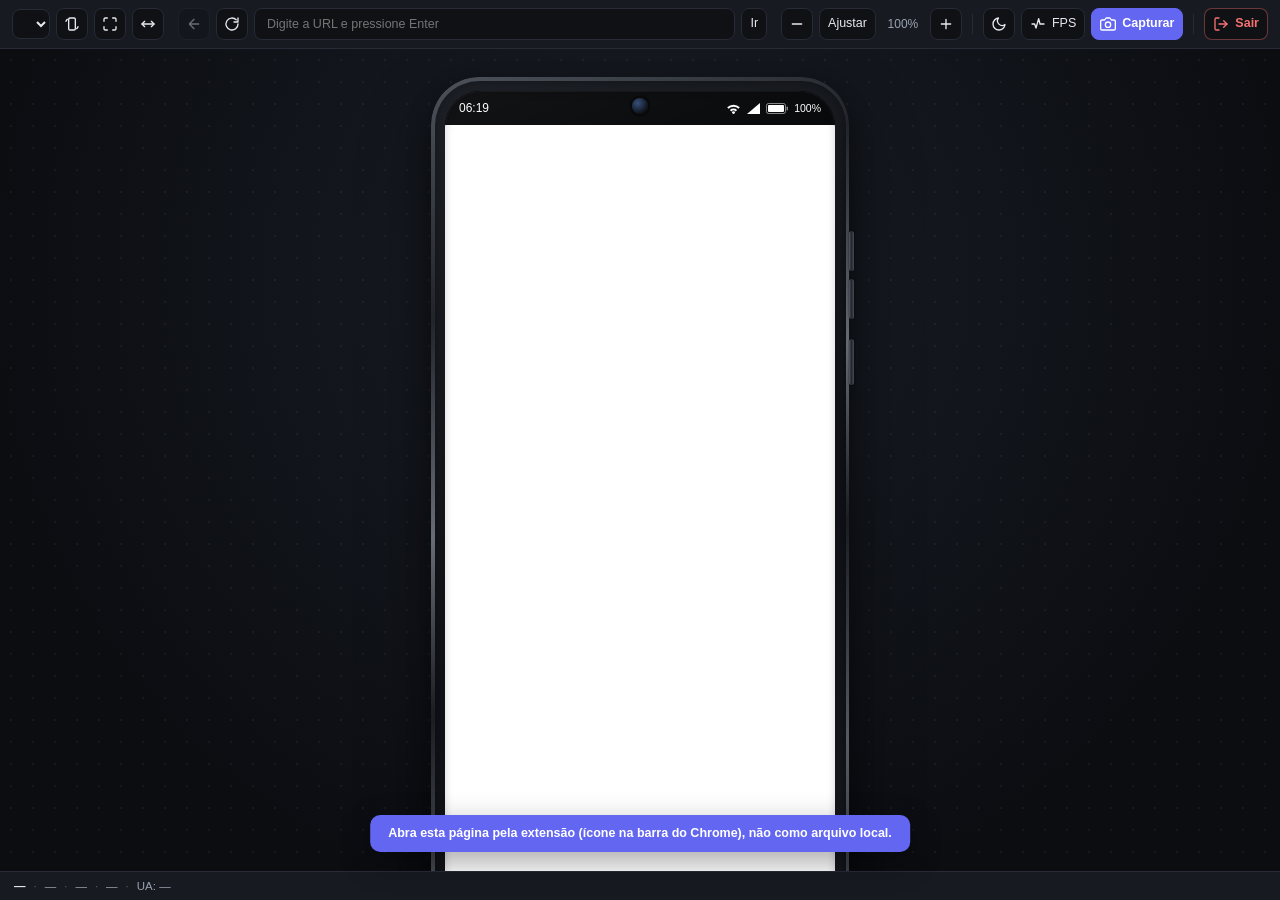
==== preview/preview.html @ 4f4eddae "refactor: melhorias de qualidade no medidor de FPS e utilitários - sonda de FPS reescrita como funçã" ====
<!DOCTYPE html>
<html lang="pt-BR">
<head>
  <meta charset="UTF-8">
  <title>Device Preview</title>
  <link rel="stylesheet" href="preview.css">
</head>
<body data-theme="dark">

  <header id="toolbar">
    <div class="tb-group">
      <select id="deviceSelect" aria-label="Trocar dispositivo" title="Trocar dispositivo"></select>
      <button id="rotateBtn" class="icon-btn" title="Girar (retrato/paisagem)">
        <svg viewBox="0 0 24 24" fill="none" stroke="currentColor" stroke-width="2" stroke-linecap="round" stroke-linejoin="round">
          <rect x="7" y="3" width="10" height="18" rx="2"/>
          <path d="M3 8a9 9 0 0 1 2-3M21 16a9 9 0 0 1-2 3"/>
        </svg>
      </button>
      <button id="framelessBtn" class="icon-btn" aria-pressed="false"
              title="Tela cheia: oculta a moldura e exibe só a tela, na resolução do dispositivo (mantém a proporção)">
        <svg viewBox="0 0 24 24" fill="none" stroke="currentColor" stroke-width="2" stroke-linecap="round" stroke-linejoin="round">
          <path d="M8 3H5a2 2 0 0 0-2 2v3M16 3h3a2 2 0 0 1 2 2v3M8 21H5a2 2 0 0 1-2-2v-3M16 21h3a2 2 0 0 0 2-2v-3"/>
        </svg>
      </button>
      <button id="stretchBtn" class="icon-btn" aria-pressed="false"
              title="Esticar: preenche toda a janela distorcendo a proporção (ativa a tela cheia)">
        <svg viewBox="0 0 24 24" fill="none" stroke="currentColor" stroke-width="2" stroke-linecap="round" stroke-linejoin="round">
          <path d="M3 12h18"/>
          <path d="M7 8l-4 4 4 4"/>
          <path d="M17 8l4 4-4 4"/>
        </svg>
      </button>
    </div>

    <div class="tb-group grow">
      <button id="backBtn" class="icon-btn" title="Voltar" disabled>
        <svg viewBox="0 0 24 24" fill="none" stroke="currentColor" stroke-width="2" stroke-linecap="round" stroke-linejoin="round">
          <path d="M19 12H5M12 19l-7-7 7-7"/>
        </svg>
      </button>
      <button id="reloadBtn" class="icon-btn" title="Recarregar">
        <svg viewBox="0 0 24 24" fill="none" stroke="currentColor" stroke-width="2" stroke-linecap="round" stroke-linejoin="round">
          <path d="M21 12a9 9 0 1 1-2.64-6.36M21 3v6h-6"/>
        </svg>
      </button>
      <input id="addressInput" type="text" spellcheck="false" autocomplete="off"
             aria-label="Endereço do site (URL)"
             placeholder="Digite a URL e pressione Enter">
      <button id="goBtn" class="text-btn" title="Navegar para a URL">Ir</button>
    </div>

    <div class="tb-group">
      <button id="zoomOutBtn" class="icon-btn" title="Reduzir zoom">
        <svg viewBox="0 0 24 24" fill="none" stroke="currentColor" stroke-width="2" stroke-linecap="round">
          <path d="M5 12h14"/>
        </svg>
      </button>
      <button id="zoomFitBtn" class="text-btn" title="Ajustar à janela">Ajustar</button>
      <span id="zoomLabel" title="Zoom atual">100%</span>
      <button id="zoomInBtn" class="icon-btn" title="Aumentar zoom">
        <svg viewBox="0 0 24 24" fill="none" stroke="currentColor" stroke-width="2" stroke-linecap="round">
          <path d="M12 5v14M5 12h14"/>
        </svg>
      </button>
      <span class="tb-sep"></span>
      <button id="themeBtn" class="icon-btn" title="Alternar tema claro/escuro">
        <svg id="iconMoon" viewBox="0 0 24 24" fill="none" stroke="currentColor" stroke-width="2" stroke-linecap="round" stroke-linejoin="round">
          <path d="M21 12.8A9 9 0 1 1 11.2 3a7 7 0 0 0 9.8 9.8Z"/>
        </svg>
        <svg id="iconSun" viewBox="0 0 24 24" fill="none" stroke="currentColor" stroke-width="2" stroke-linecap="round" class="hidden">
          <circle cx="12" cy="12" r="4"/>
          <path d="M12 2v2M12 20v2M4.9 4.9l1.4 1.4M17.7 17.7l1.4 1.4M2 12h2M20 12h2M4.9 19.1l1.4-1.4M17.7 6.3l1.4-1.4"/>
        </svg>
      </button>
      <button id="fpsBtn" class="text-btn" aria-pressed="false"
              title="Medidor de FPS: mede os quadros por segundo do site embutido (usa o protocolo de depuração; o Chrome exibirá um aviso enquanto estiver ativo).">
        <svg viewBox="0 0 24 24" fill="none" stroke="currentColor" stroke-width="2" stroke-linecap="round" stroke-linejoin="round">
          <path d="M3 12h4l2 6 4-14 2 8h6"/>
        </svg>
        FPS
      </button>
      <button id="shotBtn" class="text-btn primary" title="Capturar imagem do mockup">
        <svg viewBox="0 0 24 24" fill="none" stroke="currentColor" stroke-width="2" stroke-linecap="round" stroke-linejoin="round">
          <path d="M23 19a2 2 0 0 1-2 2H3a2 2 0 0 1-2-2V8a2 2 0 0 1 2-2h4l2-3h6l2 3h4a2 2 0 0 1 2 2Z"/>
          <circle cx="12" cy="13" r="4"/>
        </svg>
        Capturar
      </button>
      <span class="tb-sep"></span>
      <button id="exitBtn" class="text-btn danger" title="Sair da prévia e voltar ao site normal">
        <svg viewBox="0 0 24 24" fill="none" stroke="currentColor" stroke-width="2" stroke-linecap="round" stroke-linejoin="round">
          <path d="M9 21H5a2 2 0 0 1-2-2V5a2 2 0 0 1 2-2h4"/>
          <path d="M16 17l5-5-5-5"/>
          <path d="M21 12H9"/>
        </svg>
        Sair
      </button>
    </div>
  </header>

  <main id="stage">
    <div id="zoomBox">
      <div id="mockup" data-cutout="punch" data-kind="phone" data-platform="android"
           data-brand="android" data-buttons="right" data-orientation="portrait">
        <div class="device-frame" id="frame">
          <span class="hw-btn btn-power"></span>
          <span class="hw-btn btn-volup"></span>
          <span class="hw-btn btn-voldown"></span>
          <span class="hw-btn btn-mute"></span>
          <span class="earpiece"></span>
          <span class="front-cam"></span>

          <div class="screen">
            <div class="status-bar" id="statusBar">
              <span class="sb-left"><span id="sbTime">9:41</span></span>
              <span class="sb-right">
                <span class="sb-set sb-ios">
                  <svg class="sb-ic" width="18" height="11" viewBox="0 0 18 11" fill="currentColor">
                    <rect x="0" y="7.5" width="3" height="3.5" rx="0.8"/>
                    <rect x="4.7" y="5.5" width="3" height="5.5" rx="0.8"/>
                    <rect x="9.4" y="3" width="3" height="8" rx="0.8"/>
                    <rect x="14.1" y="0.5" width="3" height="10.5" rx="0.8"/>
                  </svg>
                  <span class="sb-net">5G</span>
                  <svg class="sb-ic" width="15" height="11" viewBox="0 0 15 11" fill="currentColor">
                    <path d="M1.2 4.3a9 9 0 0 1 12.6 0L12.5 5.7a7.1 7.1 0 0 0-10 0Z"/>
                    <path d="M3.9 7a5.2 5.2 0 0 1 7.2 0L9.7 8.4a3.2 3.2 0 0 0-4.4 0Z"/>
                    <circle cx="7.5" cy="9.6" r="1.4"/>
                  </svg>
                  <svg class="sb-ic" width="25" height="12" viewBox="0 0 25 12">
                    <rect x="0.5" y="0.5" width="21" height="11" rx="3" fill="none" stroke="currentColor" stroke-opacity="0.4"/>
                    <rect id="battFillIos" x="2" y="2" width="18" height="8" rx="1.8" fill="currentColor"/>
                    <path d="M23 4v4a2.2 2.2 0 0 0 0-4Z" fill="currentColor" fill-opacity="0.4"/>
                  </svg>
                </span>
                <span class="sb-set sb-and">
                  <svg class="sb-ic" width="15" height="11" viewBox="0 0 15 11" fill="currentColor">
                    <path d="M1.2 4.3a9 9 0 0 1 12.6 0L12.5 5.7a7.1 7.1 0 0 0-10 0Z"/>
                    <path d="M3.9 7a5.2 5.2 0 0 1 7.2 0L9.7 8.4a3.2 3.2 0 0 0-4.4 0Z"/>
                    <circle cx="7.5" cy="9.6" r="1.4"/>
                  </svg>
                  <svg class="sb-ic" width="13" height="11" viewBox="0 0 13 11" fill="currentColor">
                    <path d="M13 0v11H0Z"/>
                  </svg>
                  <svg class="sb-ic" width="22" height="11" viewBox="0 0 22 11">
                    <rect x="0.5" y="0.5" width="19" height="10" rx="2" fill="none" stroke="currentColor" stroke-opacity="0.5"/>
                    <rect id="battFillAnd" x="2" y="2" width="16" height="7" rx="1" fill="currentColor"/>
                    <rect x="20.5" y="3.5" width="1.5" height="4" rx="0.7" fill="currentColor" fill-opacity="0.5"/>
                  </svg>
                  <span id="battPct" class="sb-pct">100%</span>
                </span>
              </span>
            </div>

            <span class="cutout" id="cutout">
              <span class="speaker"></span>
              <span class="cam"></span>
            </span>

            <iframe id="viewport" src="about:blank" allowfullscreen
                    allow="autoplay; fullscreen; encrypted-media; picture-in-picture; clipboard-write"></iframe>

            <span class="screen-glare"></span>
            <span class="home-indicator"></span>
          </div>

          <div class="tv-chin">
            <span class="tv-logo">Smart TV</span>
            <span class="tv-led"></span>
          </div>

          <span class="home-btn"><span class="home-square"></span></span>
        </div>

        <div class="tv-stand">
          <span class="tv-neck"></span>
          <span class="tv-base"></span>
        </div>

        <span class="ground"></span>
      </div>
    </div>
  </main>

  <footer id="infoBar">
    <span id="infoName">—</span>
    <span class="sep">·</span>
    <span id="infoViewport">—</span>
    <span class="sep">·</span>
    <span id="infoDpr">—</span>
    <span class="sep">·</span>
    <span id="infoPhysical">—</span>
    <span class="sep">·</span>
    <span id="infoUa" title="">UA: —</span>
  </footer>

  <div id="fpsMeter" class="hidden" aria-label="Desempenho do site embutido — FPS ao vivo, 1% low (pior caso) e tempo médio de quadro">
    <span id="fpsValue">··· FPS</span>
    <span id="fpsDetail"></span>
  </div>

  <div id="toast" class="hidden"></div>

  <script src="../shared/url.js"></script>
  <script src="preview.js"></script>
</body>
</html>
---- preview/preview.css ----
body[data-theme="dark"] {
  --bg: #0f1115;
  --stage-bg: radial-gradient(circle at 50% 28%, #1a1e27 0%, #0b0d11 75%);
  --panel: #171a21;
  --border: #262b36;
  --text: #e8eaf0;
  --muted: #9aa3b2;
  --accent: #6366f1;
  --accent-text: #ffffff;
  --dot: rgba(255, 255, 255, 0.05);
}
body[data-theme="light"] {
  --bg: #eef0f4;
  --stage-bg: radial-gradient(circle at 50% 28%, #f8f9fc 0%, #d9dde6 75%);
  --panel: #ffffff;
  --border: #d7dbe4;
  --text: #1b2130;
  --muted: #66707f;
  --accent: #4f46e5;
  --accent-text: #ffffff;
  --dot: rgba(0, 0, 0, 0.06);
}

* { box-sizing: border-box; margin: 0; padding: 0; }

html, body { height: 100%; }

body {
  display: flex;
  flex-direction: column;
  background: var(--bg);
  color: var(--text);
  font: 13px/1.4 -apple-system, BlinkMacSystemFont, "Segoe UI", Roboto, sans-serif;
  overflow: hidden;
}

.hidden { display: none !important; }

#toolbar {
  flex: none;
  display: flex;
  align-items: center;
  gap: 14px;
  padding: 8px 12px;
  background: var(--panel);
  border-bottom: 1px solid var(--border);
}

.tb-group { display: flex; align-items: center; gap: 6px; }
.tb-group.grow { flex: 1; min-width: 120px; }

.tb-sep { width: 1px; height: 20px; background: var(--border); margin: 0 4px; }

#deviceSelect {
  max-width: 230px;
  padding: 6px 8px;
  border-radius: 8px;
  border: 1px solid var(--border);
  background: var(--bg);
  color: var(--text);
  font-size: 12.5px;
  outline: none;
}
#deviceSelect:focus { border-color: var(--accent); }

.icon-btn, .text-btn {
  display: inline-flex;
  align-items: center;
  justify-content: center;
  gap: 6px;
  height: 32px;
  padding: 0 8px;
  border-radius: 8px;
  border: 1px solid var(--border);
  background: var(--bg);
  color: var(--text);
  font: inherit;
  font-size: 12.5px;
  cursor: pointer;
  transition: border-color 0.12s, background 0.12s;
}
.icon-btn { width: 32px; padding: 0; }
.icon-btn svg, .text-btn svg { width: 16px; height: 16px; }
.icon-btn:hover, .text-btn:hover { border-color: var(--accent); }
.icon-btn:disabled { opacity: 0.4; cursor: default; }
.icon-btn:disabled:hover { border-color: var(--border); }

.text-btn.primary,
.text-btn.on,
.icon-btn.on {
  background: var(--accent);
  border-color: var(--accent);
  color: var(--accent-text);
}
.text-btn.primary,
.text-btn.on { font-weight: 600; }
.text-btn.primary:hover,
.text-btn.on:hover,
.icon-btn.on:hover { filter: brightness(1.1); border-color: var(--accent); }

.text-btn.danger {
  color: #f87171;
  border-color: rgba(248, 113, 113, 0.4);
  font-weight: 600;
}
.text-btn.danger:hover {
  background: #ef4444;
  border-color: #ef4444;
  color: #fff;
  filter: none;
}

#addressInput {
  flex: 1;
  min-width: 80px;
  height: 32px;
  padding: 0 12px;
  border-radius: 8px;
  border: 1px solid var(--border);
  background: var(--bg);
  color: var(--text);
  font-size: 12.5px;
  outline: none;
}
#addressInput:focus { border-color: var(--accent); }

#zoomLabel {
  min-width: 42px;
  text-align: center;
  font-size: 12px;
  font-variant-numeric: tabular-nums;
  color: var(--muted);
}

#stage {
  flex: 1;
  display: flex;
  overflow: auto;
  padding: 28px;
  background:
    radial-gradient(var(--dot) 1px, transparent 1.5px) 0 0 / 22px 22px,
    var(--stage-bg);
}

#zoomBox { margin: auto; flex: none; }

#mockup {
  display: flex;
  flex-direction: column;
  align-items: center;
  width: fit-content;
  transform-origin: 0 0;
}

.device-frame {
  position: relative;
  background: linear-gradient(150deg, #1d2026 0%, #0f1116 55%, #171a20 100%);
  border-radius: var(--frame-radius, 48px);
  padding: var(--pad-top, 14px) var(--pad-right, 14px) var(--pad-bottom, 14px) var(--pad-left, 14px);
  box-shadow:
    0 28px 70px rgba(0, 0, 0, 0.45),
    0 8px 22px rgba(0, 0, 0, 0.35),
    inset 0 0 14px rgba(0, 0, 0, 0.6);
}

.device-frame::before {
  content: '';
  position: absolute;
  inset: 0;
  border-radius: inherit;
  padding: 3.5px;
  background: linear-gradient(155deg,
    #6c727d 0%, #2b2e35 22%, #989ea9 42%,
    #23262c 58%, #7d838e 78%, #32353c 100%);
  -webkit-mask: linear-gradient(#000 0 0) content-box, linear-gradient(#000 0 0);
  -webkit-mask-composite: xor;
  mask: linear-gradient(#000 0 0) content-box, linear-gradient(#000 0 0);
  mask-composite: exclude;
  pointer-events: none;
  opacity: 0.65;
}

[data-brand="iphone"] .device-frame::before,
[data-brand="ipad"] .device-frame::before {
  background: linear-gradient(155deg,
    #c8ccd3 0%, #4a4e56 18%, #eef0f3 38%,
    #3a3d44 55%, #d4d8de 75%, #565b63 92%, #aab0b8 100%);
  opacity: 0.8;
}

[data-kind="tv"] .device-frame {
  background: linear-gradient(180deg, #16181d 0%, #0a0c10 100%);
  box-shadow:
    0 40px 90px rgba(0, 0, 0, 0.55),
    0 10px 26px rgba(0, 0, 0, 0.4);
}
[data-kind="tv"] .device-frame::before {
  padding: 2px;
  background: linear-gradient(180deg, #3a3f48, #16181d 60%, #2a2e36);
  opacity: 0.7;
}

.screen {
  position: relative;
  width: var(--vw, 390px);
  background: #000;
  border-radius: var(--screen-radius, 36px);
  overflow: hidden;
}

#viewport {
  display: block;
  width: var(--vw, 390px);
  height: var(--vh, 844px);
  border: 0;
  background: #fff;
}

.screen-glare {
  position: absolute;
  inset: 0;
  z-index: 8;
  pointer-events: none;
  border-radius: inherit;
  background: linear-gradient(160deg, rgba(255, 255, 255, 0.055) 0%, rgba(255, 255, 255, 0) 24%);
  box-shadow:
    inset 0 0 0 1px rgba(255, 255, 255, 0.045),
    inset 0 2px 8px rgba(0, 0, 0, 0.18);
}

.status-bar {
  position: relative;
  z-index: 5;
  height: var(--sb-h, 34px);
  display: flex;
  align-items: center;
  justify-content: space-between;
  padding: 0 18px;
  background: #050608;
  color: #fff;
  font-variant-numeric: tabular-nums;
}
[data-kind="tv"] .status-bar,
[data-platform="windows"] .status-bar { display: none; }

[data-platform="ios"] .status-bar { font-size: 13px; font-weight: 700; padding: 0 24px; }
[data-platform="android"] .status-bar { font-size: 12px; font-weight: 500; padding: 0 14px; }
[data-cutout="home"] .status-bar { font-size: 11px; padding: 0 10px; }
[data-cutout="island"] .status-bar { align-items: flex-start; padding-top: 14px; }

.sb-left, .sb-right { display: flex; align-items: center; gap: 6px; }
.sb-set { display: flex; align-items: center; gap: 6px; }
[data-platform="ios"] .sb-and { display: none; }
[data-platform="android"] .sb-ios { display: none; }

.sb-net { font-size: 10px; font-weight: 700; letter-spacing: 0.03em; }
.sb-pct { font-size: 10.5px; }
.sb-ic { display: block; }

.cutout {
  position: absolute;
  z-index: 6;
  background: #000;
  display: none;
}
.cutout .speaker, .cutout .cam { display: none; position: absolute; }

.cutout .cam {
  border-radius: 50%;
  background: radial-gradient(circle at 35% 32%, #34507c 0%, #1b2a45 35%, #060a13 72%);
  box-shadow: 0 0 0 1.5px #0b0d12, 0 0 3px rgba(80, 140, 255, 0.35);
}

[data-cutout="notch"] .cutout {
  display: block;
  top: 0;
  left: 50%;
  transform: translateX(-50%);
  width: 52%;
  max-width: 210px;
  height: calc(var(--sb-h, 40px) - 7px);
  border: 1px solid #15171c;
  border-top: none;
  border-radius: 0 0 19px 19px;
}
[data-cutout="notch"] .cutout .speaker {
  display: block;
  top: 50%;
  left: 50%;
  transform: translate(-50%, -50%);
  width: 34%;
  height: 5px;
  border-radius: 3px;
  background: #15181e;
  box-shadow: inset 0 1px 2px #000;
}
[data-cutout="notch"] .cutout .cam {
  display: block;
  top: 50%;
  right: 13%;
  transform: translateY(-50%);
  width: 9px;
  height: 9px;
}

[data-cutout="island"] .cutout {
  display: block;
  top: 11px;
  left: 50%;
  transform: translateX(-50%);
  width: 32%;
  max-width: 126px;
  height: 30px;
  border-radius: 999px;
  box-shadow: inset 0 0 5px rgba(0, 0, 0, 0.9), 0 0 0 1px #121419;
}
[data-cutout="island"] .cutout .cam {
  display: block;
  top: 50%;
  right: 8px;
  transform: translateY(-50%);
  width: 12px;
  height: 12px;
}

[data-cutout="punch"] .cutout,
[data-cutout="punch-left"] .cutout {
  display: block;
  top: 7px;
  width: 16px;
  height: 16px;
  border-radius: 50%;
  background: radial-gradient(circle at 35% 32%, #2f4a73 0%, #182740 38%, #05080f 72%);
  box-shadow: 0 0 0 2.5px #000, 0 0 3px rgba(80, 140, 255, 0.3);
}
[data-cutout="punch"] .cutout { left: 50%; transform: translateX(-50%); }
[data-cutout="punch-left"] .cutout { left: 18px; }

[data-cutout="drop"] .cutout {
  display: block;
  top: 0;
  left: 50%;
  transform: translateX(-50%);
  width: 30px;
  height: 18px;
  border: 1px solid #15171c;
  border-top: none;
  border-radius: 0 0 15px 15px;
}
[data-cutout="drop"] .cutout .cam {
  display: block;
  top: 3px;
  left: 50%;
  transform: translateX(-50%);
  width: 10px;
  height: 10px;
}

[data-orientation="landscape"][data-cutout="notch"] .cutout {
  top: 50%;
  left: 0;
  transform: translateY(-50%);
  width: calc(var(--sb-h, 40px) - 7px);
  height: 52%;
  max-height: 210px;
  max-width: none;
  border: 1px solid #15171c;
  border-left: none;
  border-radius: 0 19px 19px 0;
}
[data-orientation="landscape"][data-cutout="notch"] .cutout .speaker {
  width: 5px;
  height: 34%;
}
[data-orientation="landscape"][data-cutout="notch"] .cutout .cam {
  top: auto;
  right: auto;
  bottom: 13%;
  left: 50%;
  transform: translateX(-50%);
}
[data-orientation="landscape"][data-cutout="island"] .cutout {
  top: 50%;
  left: 11px;
  transform: translateY(-50%);
  width: 30px;
  height: 32%;
  max-height: 126px;
  max-width: none;
}
[data-orientation="landscape"][data-cutout="island"] .cutout .cam {
  top: auto;
  right: auto;
  bottom: 8px;
  left: 50%;
  transform: translateX(-50%);
}
[data-orientation="landscape"][data-cutout="punch"] .cutout {
  top: 50%;
  left: 7px;
  transform: translateY(-50%);
}
[data-orientation="landscape"][data-cutout="punch-left"] .cutout {
  top: 18px;
  left: 7px;
  transform: none;
}
[data-orientation="landscape"][data-cutout="drop"] .cutout {
  top: 50%;
  left: 0;
  transform: translateY(-50%);
  width: 18px;
  height: 30px;
  border: 1px solid #15171c;
  border-left: none;
  border-radius: 0 15px 15px 0;
}
[data-orientation="landscape"][data-cutout="drop"] .cutout .cam {
  top: 50%;
  left: 3px;
  transform: translateY(-50%);
}

.home-indicator {
  display: none;
  position: absolute;
  z-index: 9;
  bottom: 7px;
  left: 50%;
  transform: translateX(-50%);
  width: 34%;
  max-width: 140px;
  height: 5px;
  border-radius: 3px;
  background: rgba(255, 255, 255, 0.92);
  box-shadow: 0 0 0 0.5px rgba(0, 0, 0, 0.3);
}
[data-platform="ios"] .home-indicator,
[data-platform="android"] .home-indicator { display: block; }
[data-platform="android"] .home-indicator { width: 24%; height: 4px; }
[data-kind="tablet"] .home-indicator { max-width: 220px; }
[data-cutout="home"] .home-indicator,
[data-platform="windows"] .home-indicator,
[data-kind="tv"] .home-indicator { display: none; }

.hw-btn {
  display: none;
  position: absolute;
  background: linear-gradient(90deg, #565b66, #22252b 45%, #454a54);
  border-radius: 3px;
  box-shadow: 0 0 2px rgba(0, 0, 0, 0.7);
}

[data-buttons="right"] .btn-volup   { display: block; right: -4.5px; top: 17%; width: 4.5px; height: 40px; }
[data-buttons="right"] .btn-voldown { display: block; right: -4.5px; top: calc(17% + 48px); width: 4.5px; height: 40px; }
[data-buttons="right"] .btn-power   { display: block; right: -4.5px; top: calc(17% + 108px); width: 4.5px; height: 46px; }

[data-buttons="pixel"] .btn-power   { display: block; right: -4.5px; top: 16%; width: 4.5px; height: 46px; }
[data-buttons="pixel"] .btn-volup   { display: block; right: -4.5px; top: calc(16% + 58px); width: 4.5px; height: 38px; }
[data-buttons="pixel"] .btn-voldown { display: block; right: -4.5px; top: calc(16% + 104px); width: 4.5px; height: 38px; }

[data-buttons="iphone"] .btn-power   { display: block; right: -4.5px; top: 25%; width: 4.5px; height: 74px; }
[data-buttons="iphone"] .btn-mute    { display: block; left: -4.5px; top: calc(25% - 42px); width: 4.5px; height: 24px; }
[data-buttons="iphone"] .btn-volup   { display: block; left: -4.5px; top: 25%; width: 4.5px; height: 36px; }
[data-buttons="iphone"] .btn-voldown { display: block; left: -4.5px; top: calc(25% + 46px); width: 4.5px; height: 36px; }

[data-brand="oneplus"] .btn-mute {
  display: block;
  right: -4.5px;
  left: auto;
  top: 8%;
  width: 4.5px;
  height: 26px;
  background: linear-gradient(90deg, #3b414c, #1d2026);
}

[data-buttons="ipad"] .btn-power   { display: block; top: -4.5px; right: 10%; width: 46px; height: 4.5px; }
[data-buttons="ipad"] .btn-volup   { display: block; right: -4.5px; top: 3%; width: 4.5px; height: 32px; }
[data-buttons="ipad"] .btn-voldown { display: block; right: -4.5px; top: calc(3% + 40px); width: 4.5px; height: 32px; }

[data-buttons="top"] .btn-power { display: block; top: -4.5px; left: 7%; width: 42px; height: 4.5px; }
[data-buttons="top"] .btn-volup { display: block; top: -4.5px; left: calc(7% + 54px); width: 64px; height: 4.5px; }

[data-orientation="landscape"][data-kind="phone"] .hw-btn { right: auto; bottom: auto; }

[data-orientation="landscape"][data-buttons="right"] .btn-volup   { top: -4.5px; left: 17%; width: 40px; height: 4.5px; }
[data-orientation="landscape"][data-buttons="right"] .btn-voldown { top: -4.5px; left: calc(17% + 48px); width: 40px; height: 4.5px; }
[data-orientation="landscape"][data-buttons="right"] .btn-power   { top: -4.5px; left: calc(17% + 108px); width: 46px; height: 4.5px; }

[data-orientation="landscape"][data-buttons="pixel"] .btn-power   { top: -4.5px; left: 16%; width: 46px; height: 4.5px; }
[data-orientation="landscape"][data-buttons="pixel"] .btn-volup   { top: -4.5px; left: calc(16% + 58px); width: 38px; height: 4.5px; }
[data-orientation="landscape"][data-buttons="pixel"] .btn-voldown { top: -4.5px; left: calc(16% + 104px); width: 38px; height: 4.5px; }

[data-orientation="landscape"][data-buttons="iphone"] .btn-power   { top: -4.5px; left: auto; right: 25%; width: 74px; height: 4.5px; }
[data-orientation="landscape"][data-buttons="iphone"] .btn-mute    { top: auto; bottom: -4.5px; left: calc(25% - 42px); width: 24px; height: 4.5px; }
[data-orientation="landscape"][data-buttons="iphone"] .btn-volup   { top: auto; bottom: -4.5px; left: 25%; width: 36px; height: 4.5px; }
[data-orientation="landscape"][data-buttons="iphone"] .btn-voldown { top: auto; bottom: -4.5px; left: calc(25% + 46px); width: 36px; height: 4.5px; }

[data-orientation="landscape"][data-brand="oneplus"] .btn-mute { top: -4.5px; bottom: auto; left: 8%; width: 26px; height: 4.5px; }

.earpiece, .front-cam, .home-btn { display: none; }

[data-cutout="home"] .earpiece {
  display: block;
  position: absolute;
  top: calc(var(--pad-top, 80px) * 0.52);
  left: 50%;
  transform: translateX(-50%);
  width: 58px;
  height: 7px;
  border-radius: 4px;
  background: #0b0d11;
  box-shadow: inset 0 1px 3px #000, 0 0 0 1px rgba(255, 255, 255, 0.07);
}

[data-cutout="home"] .front-cam,
[data-cutout="tablet"] .front-cam {
  display: block;
  position: absolute;
  border-radius: 50%;
  background: radial-gradient(circle at 35% 32%, #34507c 0%, #1b2a45 40%, #060a13 75%);
  box-shadow: 0 0 0 1.5px #0a0c10;
}
[data-cutout="home"] .front-cam {
  top: calc(var(--pad-top, 80px) * 0.24);
  left: 50%;
  transform: translateX(-50%);
  width: 8px;
  height: 8px;
}
[data-cutout="tablet"] .front-cam {
  top: calc(var(--pad-top, 32px) / 2 - 4px);
  left: 50%;
  transform: translateX(-50%);
  width: 8px;
  height: 8px;
}

[data-cutout="home"] .home-btn {
  display: block;
  position: absolute;
  bottom: calc((var(--pad-bottom, 86px) - 48px) / 2);
  left: 50%;
  transform: translateX(-50%);
  width: 48px;
  height: 48px;
  border-radius: 50%;
  background: radial-gradient(circle at 38% 32%, #20242c, #0c0e12 70%);
  box-shadow: inset 0 1px 3px rgba(255, 255, 255, 0.1), inset 0 -1px 3px #000;
}
.home-btn .home-square {
  position: absolute;
  inset: 14px;
  border: 1.5px solid rgba(255, 255, 255, 0.26);
  border-radius: 8px;
}

[data-orientation="landscape"][data-cutout="home"] .earpiece {
  top: 50%;
  left: calc(var(--pad-left, 80px) * 0.52);
  transform: translateY(-50%);
  width: 7px;
  height: 58px;
}
[data-orientation="landscape"][data-cutout="home"] .front-cam {
  top: 50%;
  left: calc(var(--pad-left, 80px) * 0.24);
  transform: translateY(-50%);
}
[data-orientation="landscape"][data-cutout="home"] .home-btn {
  bottom: auto;
  top: 50%;
  left: auto;
  right: calc((var(--pad-right, 86px) - 48px) / 2);
  transform: translateY(-50%);
}
[data-orientation="landscape"][data-cutout="tablet"] .front-cam {
  top: 50%;
  left: calc(var(--pad-left, 32px) / 2 - 4px);
  transform: translateY(-50%);
}

.tv-chin { display: none; }
[data-kind="tv"] .tv-chin {
  display: flex;
  align-items: center;
  justify-content: center;
  position: relative;
  height: 30px;
}
.tv-logo {
  font-size: 10px;
  font-weight: 600;
  letter-spacing: 0.45em;
  padding-left: 0.45em;
  text-transform: uppercase;
  color: #4b525e;
  text-shadow: 0 1px 0 rgba(0, 0, 0, 0.6);
}
.tv-led {
  position: absolute;
  right: 24px;
  top: 50%;
  transform: translateY(-50%);
  width: 6px;
  height: 6px;
  border-radius: 50%;
  background: #34d399;
  box-shadow: 0 0 7px 1.5px rgba(52, 211, 153, 0.75);
}

.tv-stand { display: none; flex-direction: column; align-items: center; }
[data-kind="tv"] .tv-stand { display: flex; }

.tv-neck {
  width: 110px;
  height: 30px;
  background: linear-gradient(180deg, #15171c, #0a0c10);
  clip-path: polygon(20% 0, 80% 0, 96% 100%, 4% 100%);
}
.tv-base {
  width: 44%;
  min-width: 260px;
  max-width: 460px;
  height: 13px;
  border-radius: 999px;
  background: linear-gradient(180deg, #2b303a, #11141a);
  box-shadow:
    inset 0 1px 1px rgba(255, 255, 255, 0.12),
    0 8px 20px rgba(0, 0, 0, 0.5);
}

#mockup.frameless .device-frame {
  padding: 0;
  border-radius: 0;
  background: none;
  box-shadow: none;
}
#mockup.frameless .device-frame::before { display: none; }
#mockup.frameless .screen { border-radius: 0; }
#mockup.frameless .status-bar,
#mockup.frameless .cutout,
#mockup.frameless .home-indicator,
#mockup.frameless .screen-glare,
#mockup.frameless .hw-btn,
#mockup.frameless .earpiece,
#mockup.frameless .front-cam,
#mockup.frameless .home-btn,
#mockup.frameless .tv-chin,
#mockup.frameless .tv-stand,
#mockup.frameless .ground {
  display: none !important;
}

body.frameless #stage { padding: 8px; }

body.frameless #toolbar { padding: 4px 8px; gap: 8px; }
body.frameless #toolbar .tb-group { gap: 4px; }
body.frameless .icon-btn,
body.frameless .text-btn { height: 26px; font-size: 11.5px; }
body.frameless .icon-btn { width: 26px; }
body.frameless .icon-btn svg,
body.frameless .text-btn svg { width: 14px; height: 14px; }
body.frameless .tb-sep { height: 16px; }
body.frameless #deviceSelect { max-width: 190px; padding: 4px 6px; font-size: 11.5px; }
body.frameless #addressInput { height: 26px; font-size: 11.5px; }
body.frameless #zoomLabel { min-width: 38px; font-size: 11px; }
body.frameless #infoBar { padding: 3px 10px; font-size: 10.5px; }

.ground {
  width: 74%;
  max-width: 560px;
  height: 24px;
  margin-top: 20px;
  border-radius: 50%;
  background: radial-gradient(ellipse 50% 50% at 50% 50%, rgba(0, 0, 0, 0.55), rgba(0, 0, 0, 0) 70%);
}
[data-kind="tv"] .ground { margin-top: 8px; width: 64%; max-width: none; }
body[data-theme="light"] .ground { opacity: 0.5; }

#infoBar {
  flex: none;
  display: flex;
  align-items: center;
  gap: 8px;
  padding: 6px 14px;
  background: var(--panel);
  border-top: 1px solid var(--border);
  font-size: 11.5px;
  color: var(--muted);
  white-space: nowrap;
  overflow: hidden;
}
#infoBar .sep { opacity: 0.5; }
#infoName { color: var(--text); font-weight: 600; }
#infoUa { overflow: hidden; text-overflow: ellipsis; }

#fpsMeter {
  position: fixed;
  top: 56px;
  right: 18px;
  z-index: 90;
  display: flex;
  flex-direction: column;
  align-items: flex-end;
  gap: 1px;
  padding: 6px 10px;
  border-radius: 8px;
  background: rgba(8, 10, 14, 0.82);
  font-variant-numeric: tabular-nums;
  pointer-events: none;
  border: 1px solid rgba(255, 255, 255, 0.08);
  box-shadow: 0 4px 14px rgba(0, 0, 0, 0.4);
}
#fpsValue {
  font-size: 15px;
  font-weight: 800;
  letter-spacing: 0.02em;
  line-height: 1.1;
  color: #e8eaf0;
}
#fpsDetail {
  font-size: 10px;
  font-weight: 600;
  color: #9aa3b2;
  white-space: nowrap;
}
#fpsDetail:empty { display: none; }
#fpsMeter[data-level="good"] #fpsValue { color: #34d399; }
#fpsMeter[data-level="ok"]   #fpsValue { color: #fbbf24; }
#fpsMeter[data-level="bad"]  #fpsValue { color: #f87171; }
body.frameless #fpsMeter { top: 44px; }

#toast {
  position: fixed;
  bottom: 48px;
  left: 50%;
  transform: translateX(-50%);
  z-index: 100;
  padding: 10px 18px;
  border-radius: 10px;
  background: var(--accent);
  color: var(--accent-text);
  font-size: 12.5px;
  font-weight: 600;
  box-shadow: 0 10px 30px rgba(0, 0, 0, 0.35);
  animation: toast-in 0.18s ease-out;
}
@keyframes toast-in {
  from { opacity: 0; transform: translate(-50%, 8px); }
  to { opacity: 1; transform: translate(-50%, 0); }
}
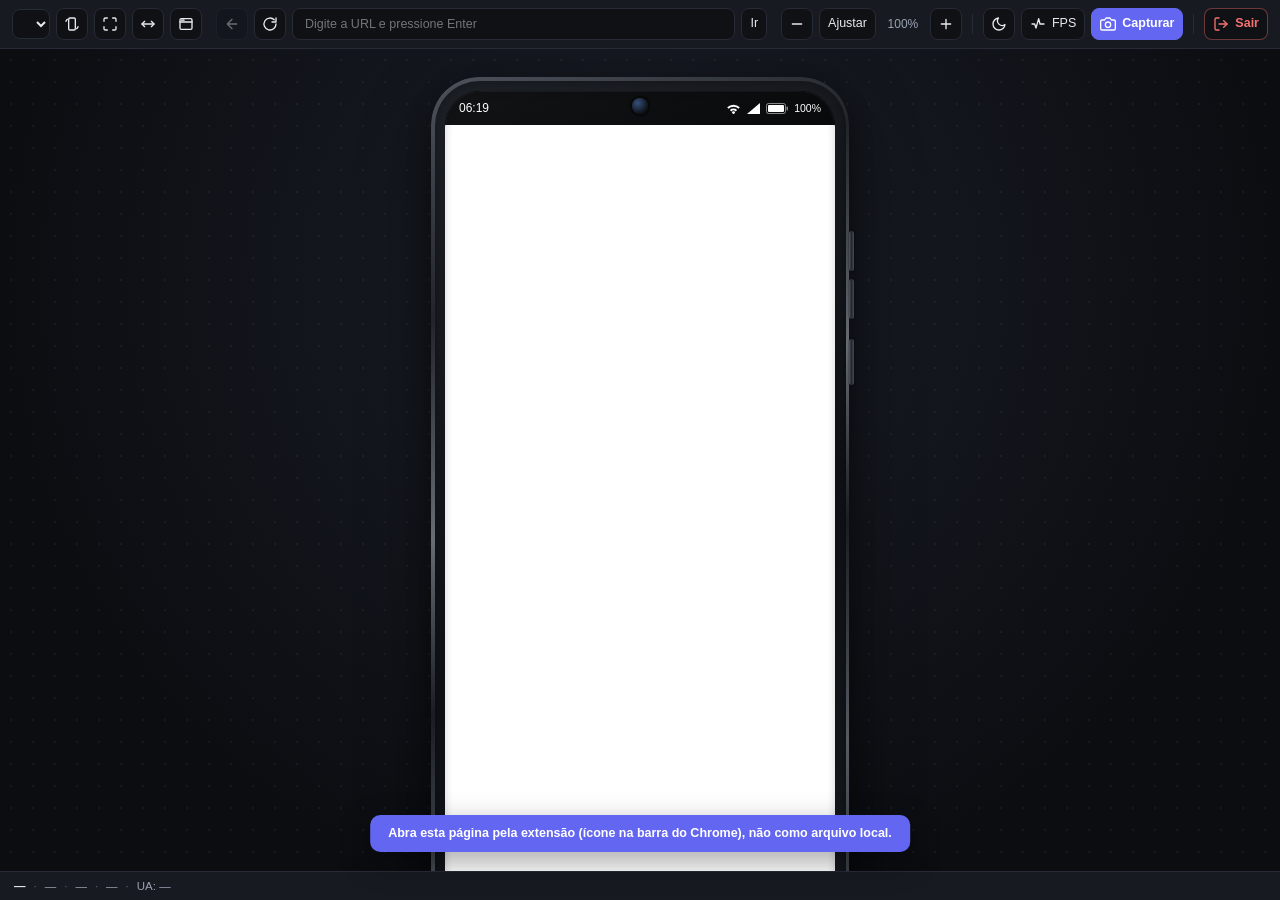
==== commit 4f9c86fe: "feat: teclado virtual, navegador no mockup e painel por aba; renomeia para Simulador Mobile (1.5.0) " ====
--- a/preview/preview.html
+++ b/preview/preview.html
@@ -2,7 +2,7 @@
 <html lang="pt-BR">
 <head>
   <meta charset="UTF-8">
-  <title>Device Preview</title>
+  <title>Simulador Mobile</title>
   <link rel="stylesheet" href="preview.css">
 </head>
 <body data-theme="dark">
@@ -28,6 +28,15 @@
           <path d="M3 12h18"/>
           <path d="M7 8l-4 4 4 4"/>
           <path d="M17 8l4 4-4 4"/>
+        </svg>
+      </button>
+      <button id="browserBtn" class="icon-btn" aria-pressed="true"
+              title="Barra do navegador: mostra a interface do Chrome/Safari do celular dentro do mockup">
+        <svg viewBox="0 0 24 24" fill="none" stroke="currentColor" stroke-width="2" stroke-linecap="round" stroke-linejoin="round">
+          <rect x="3" y="4" width="18" height="16" rx="2"/>
+          <path d="M3 9h18"/>
+          <circle cx="6" cy="6.5" r="0.5" fill="currentColor"/>
+          <circle cx="8.5" cy="6.5" r="0.5" fill="currentColor"/>
         </svg>
       </button>
     </div>
@@ -73,7 +82,7 @@
         </svg>
       </button>
       <button id="fpsBtn" class="text-btn" aria-pressed="false"
-              title="Medidor de FPS: mede os quadros por segundo do site embutido (usa o protocolo de depuração; o Chrome exibirá um aviso enquanto estiver ativo).">
+              title="Medidor de FPS: mede os quadros por segundo do site embutido.">
         <svg viewBox="0 0 24 24" fill="none" stroke="currentColor" stroke-width="2" stroke-linecap="round" stroke-linejoin="round">
           <path d="M3 12h4l2 6 4-14 2 8h6"/>
         </svg>
@@ -157,8 +166,47 @@
               <span class="cam"></span>
             </span>
 
-            <iframe id="viewport" src="about:blank" allowfullscreen
-                    allow="autoplay; fullscreen; encrypted-media; picture-in-picture; clipboard-write"></iframe>
+            <div class="browser-bar bb-top" id="bbTop">
+              <span class="bb-pill">
+                <svg class="bb-lock" viewBox="0 0 24 24" fill="none" stroke="currentColor" stroke-width="2.4" stroke-linecap="round" stroke-linejoin="round">
+                  <rect x="4" y="11" width="16" height="10" rx="2"/>
+                  <path d="M8 11V7a4 4 0 0 1 8 0v4"/>
+                </svg>
+                <span class="bb-host" id="bbHostTop">—</span>
+                <svg class="bb-reload" viewBox="0 0 24 24" fill="none" stroke="currentColor" stroke-width="2.4" stroke-linecap="round">
+                  <path d="M21 12a9 9 0 1 1-2.64-6.36M21 3v6h-6"/>
+                </svg>
+              </span>
+              <span class="bb-tabs">1</span>
+              <span class="bb-menu"><i></i><i></i><i></i></span>
+            </div>
+
+            <iframe id="viewport" src="about:blank"
+                    allow="autoplay; fullscreen; encrypted-media; picture-in-picture; clipboard-write; local-network-access *"></iframe>
+
+            <div class="browser-bar bb-bottom" id="bbBottom">
+              <span class="bb-pill">
+                <span class="bb-aa">AA</span>
+                <span class="bb-host" id="bbHostBot">—</span>
+                <svg class="bb-reload" viewBox="0 0 24 24" fill="none" stroke="currentColor" stroke-width="2.4" stroke-linecap="round">
+                  <path d="M21 12a9 9 0 1 1-2.64-6.36M21 3v6h-6"/>
+                </svg>
+              </span>
+              <span class="bb-nav">
+                <svg viewBox="0 0 24 24" fill="none" stroke="currentColor" stroke-width="2.2" stroke-linecap="round" stroke-linejoin="round"><path d="M15 18l-6-6 6-6"/></svg>
+                <svg class="bb-dim" viewBox="0 0 24 24" fill="none" stroke="currentColor" stroke-width="2.2" stroke-linecap="round" stroke-linejoin="round"><path d="M9 18l6-6-6-6"/></svg>
+                <svg viewBox="0 0 24 24" fill="none" stroke="currentColor" stroke-width="2" stroke-linecap="round" stroke-linejoin="round"><path d="M12 3v12M8 7l4-4 4 4"/><path d="M5 12v7a2 2 0 0 0 2 2h10a2 2 0 0 0 2-2v-7"/></svg>
+                <svg viewBox="0 0 24 24" fill="none" stroke="currentColor" stroke-width="2" stroke-linecap="round" stroke-linejoin="round"><path d="M4 19.5A2.5 2.5 0 0 1 6.5 17H20V4H6.5A2.5 2.5 0 0 0 4 6.5Z"/></svg>
+                <svg viewBox="0 0 24 24" fill="none" stroke="currentColor" stroke-width="2" stroke-linecap="round" stroke-linejoin="round"><rect x="4" y="7" width="13" height="13" rx="2"/><path d="M8 7V5a2 2 0 0 1 2-2h9a2 2 0 0 1 2 2v9a2 2 0 0 1-2 2h-2"/></svg>
+              </span>
+            </div>
+
+            <div id="vkb" aria-hidden="true" data-mode="text">
+              <div class="vkb-bar">
+                <button type="button" data-key="__hide__" title="Ocultar teclado">⌄</button>
+              </div>
+              <div id="vkbKeys"></div>
+            </div>
 
             <span class="screen-glare"></span>
             <span class="home-indicator"></span>
--- a/preview/preview.css
+++ b/preview/preview.css
@@ -211,7 +211,7 @@
 #viewport {
   display: block;
   width: var(--vw, 390px);
-  height: var(--vh, 844px);
+  height: calc(var(--vh, 844px) - var(--bb-h, 0px));
   border: 0;
   background: #fff;
 }
@@ -639,6 +639,7 @@
 #mockup.frameless .device-frame::before { display: none; }
 #mockup.frameless .screen { border-radius: 0; }
 #mockup.frameless .status-bar,
+#mockup.frameless .browser-bar,
 #mockup.frameless .cutout,
 #mockup.frameless .home-indicator,
 #mockup.frameless .screen-glare,
@@ -731,6 +732,244 @@
 #fpsMeter[data-level="bad"]  #fpsValue { color: #f87171; }
 body.frameless #fpsMeter { top: 44px; }
 
+.browser-bar {
+  display: none;
+  align-items: center;
+  gap: 10px;
+  position: relative;
+  z-index: 5;
+}
+
+#mockup.no-browser .browser-bar { display: none !important; }
+
+.bb-pill {
+  flex: 1;
+  display: flex;
+  align-items: center;
+  gap: 8px;
+  min-width: 0;
+  border-radius: 999px;
+}
+
+.bb-host {
+  flex: 1;
+  min-width: 0;
+  overflow: hidden;
+  text-overflow: ellipsis;
+  white-space: nowrap;
+  text-align: center;
+  font-size: clamp(12px, calc(var(--vw, 390px) * 0.036), 17px);
+}
+
+.bb-lock, .bb-reload { flex: none; width: 13px; height: 13px; opacity: 0.75; }
+.bb-aa { flex: none; font-size: 13px; font-weight: 600; opacity: 0.85; }
+
+[data-browser="chrome"] { --bb-h: 52px; }
+[data-browser="safari-top"] { --bb-h: 50px; }
+[data-browser="safari-bottom"] { --bb-h: 92px; }
+#mockup.no-browser, #mockup.frameless { --bb-h: 0px; }
+
+.bb-top {
+  height: 52px;
+  padding: 0 12px;
+  background: #202124;
+  color: #e8eaed;
+}
+[data-browser="chrome"] .bb-top { display: flex; }
+.bb-top .bb-pill {
+  height: 34px;
+  padding: 0 14px;
+  background: #3c4043;
+}
+.bb-tabs {
+  flex: none;
+  display: inline-flex;
+  align-items: center;
+  justify-content: center;
+  width: 19px;
+  height: 19px;
+  border: 1.7px solid #e8eaed;
+  border-radius: 5px;
+  font-size: 10px;
+  font-weight: 700;
+}
+.bb-menu {
+  flex: none;
+  display: inline-flex;
+  flex-direction: column;
+  gap: 2.5px;
+  padding: 2px;
+}
+.bb-menu i {
+  width: 3.5px;
+  height: 3.5px;
+  border-radius: 50%;
+  background: #e8eaed;
+}
+
+.bb-bottom {
+  flex-direction: column;
+  gap: 7px;
+  height: 92px;
+  padding: 9px 14px 18px;
+  background: rgba(248, 248, 250, 0.96);
+  color: #111318;
+}
+[data-browser="safari-bottom"] .bb-bottom { display: flex; }
+.bb-bottom .bb-pill {
+  width: 100%;
+  height: 38px;
+  padding: 0 14px;
+  background: #ffffff;
+  box-shadow: 0 1px 4px rgba(0, 0, 0, 0.16);
+}
+.bb-nav {
+  display: flex;
+  align-items: center;
+  justify-content: space-between;
+  width: 100%;
+  padding: 0 8px;
+  color: #0a84ff;
+}
+.bb-nav svg { width: 19px; height: 19px; }
+.bb-nav .bb-dim { opacity: 0.35; }
+
+[data-browser="safari-top"] .bb-top {
+  display: flex;
+  height: 50px;
+  background: rgba(248, 248, 250, 0.96);
+  color: #111318;
+}
+[data-browser="safari-top"] .bb-top .bb-pill {
+  background: #e9e9eb;
+  max-width: 62%;
+  margin: 0 auto;
+}
+[data-browser="safari-top"] .bb-top .bb-tabs { border-color: #111318; }
+[data-browser="safari-top"] .bb-top .bb-menu i { background: #111318; }
+
+#vkb {
+  position: absolute;
+  left: 0;
+  right: 0;
+  bottom: 0;
+  z-index: 7;
+  display: flex;
+  flex-direction: column;
+  height: calc(var(--vh, 844px) * 0.38);
+  min-height: 165px;
+  max-height: 320px;
+  background: #202124;
+  transform: translateY(103%);
+  transition: transform 0.24s cubic-bezier(0.2, 0.7, 0.3, 1);
+  will-change: transform;
+  user-select: none;
+  -webkit-user-select: none;
+  touch-action: none;
+}
+#vkb.show { transform: translateY(0); }
+
+[data-orientation="landscape"] #vkb {
+  height: calc(var(--vh, 390px) * 0.52);
+  min-height: 150px;
+  max-height: 240px;
+}
+[data-kind="tablet"] #vkb { height: calc(var(--vh, 1180px) * 0.3); max-height: 360px; }
+[data-kind="tv"] #vkb { display: none; }
+
+.vkb-bar {
+  flex: none;
+  display: flex;
+  justify-content: flex-end;
+  padding: 3px 10px 0;
+}
+.vkb-bar button {
+  border: 0;
+  background: none;
+  color: #9aa0a6;
+  font: inherit;
+  font-size: 15px;
+  line-height: 1;
+  padding: 3px 14px;
+  border-radius: 6px;
+  cursor: pointer;
+}
+.vkb-bar button:hover { background: rgba(255, 255, 255, 0.08); }
+
+#vkbKeys {
+  flex: 1;
+  display: flex;
+  flex-direction: column;
+  gap: 7px;
+  padding: 5px 4px 16px;
+}
+.vkb-row {
+  flex: 1;
+  display: flex;
+  justify-content: center;
+  gap: 5px;
+  padding: 0 2px;
+}
+
+.vk-key {
+  flex: 1 1 0;
+  max-width: 9.2%;
+  display: inline-flex;
+  align-items: center;
+  justify-content: center;
+  border: 0;
+  border-radius: 6px;
+  background: #3c4043;
+  color: #e8eaed;
+  font: inherit;
+  font-size: clamp(14px, calc(var(--vw, 390px) * 0.05), 24px);
+  cursor: pointer;
+  padding: 0;
+}
+.vk-key:active, .vk-key.vk-pressed, .vk-key.vk-active { background: #5f6368; }
+
+.vk-key.vk-fn { background: #2e3134; }
+.vk-key.vk-fn:active, .vk-key.vk-fn.vk-pressed, .vk-key.vk-fn.vk-active { background: #5f6368; }
+.vk-w15 { max-width: 14%; flex-grow: 1.6; }
+.vk-space { max-width: 46%; flex-grow: 5; font-size: clamp(10px, calc(var(--vw, 390px) * 0.03), 14px); color: #9aa0a6; }
+.vk-key.vk-enter {
+  background: #8ab4f8;
+  color: #202124;
+  border-radius: 999px;
+  font-size: clamp(12px, calc(var(--vw, 390px) * 0.038), 18px);
+  font-weight: 600;
+}
+.vk-key.vk-enter:active, .vk-key.vk-enter.vk-pressed { background: #aecbfa; }
+
+#vkb[data-mode="pad"] .vk-key {
+  max-width: 32%;
+  font-size: clamp(18px, calc(var(--vw, 390px) * 0.06), 28px);
+}
+
+[data-platform="ios"] #vkb {
+  background: rgba(209, 213, 219, 0.97);
+}
+[data-platform="ios"] .vkb-bar button { color: #51555c; }
+[data-platform="ios"] .vkb-bar button:hover { background: rgba(0, 0, 0, 0.08); }
+[data-platform="ios"] .vk-key {
+  background: #ffffff;
+  color: #111318;
+  box-shadow: 0 1px 0 rgba(0, 0, 0, 0.3);
+}
+[data-platform="ios"] .vk-key:active, [data-platform="ios"] .vk-key.vk-pressed, [data-platform="ios"] .vk-key.vk-active { background: #c8cdd4; }
+[data-platform="ios"] .vk-key.vk-fn { background: #adb3bc; color: #1c1e23; }
+[data-platform="ios"] .vk-key.vk-fn:active, [data-platform="ios"] .vk-key.vk-fn.vk-pressed, [data-platform="ios"] .vk-key.vk-fn.vk-active { background: #ffffff; }
+[data-platform="ios"] .vk-space { color: #6b6f76; }
+[data-platform="ios"] .vk-key.vk-enter {
+  background: #0a84ff;
+  color: #ffffff;
+  border-radius: 6px;
+}
+[data-platform="ios"] .vk-key.vk-enter:active,
+[data-platform="ios"] .vk-key.vk-enter.vk-pressed { background: #4ba3ff; }
+
+[data-cutout="home"] #vkbKeys { padding-bottom: 8px; }
+
 #toast {
   position: fixed;
   bottom: 48px;
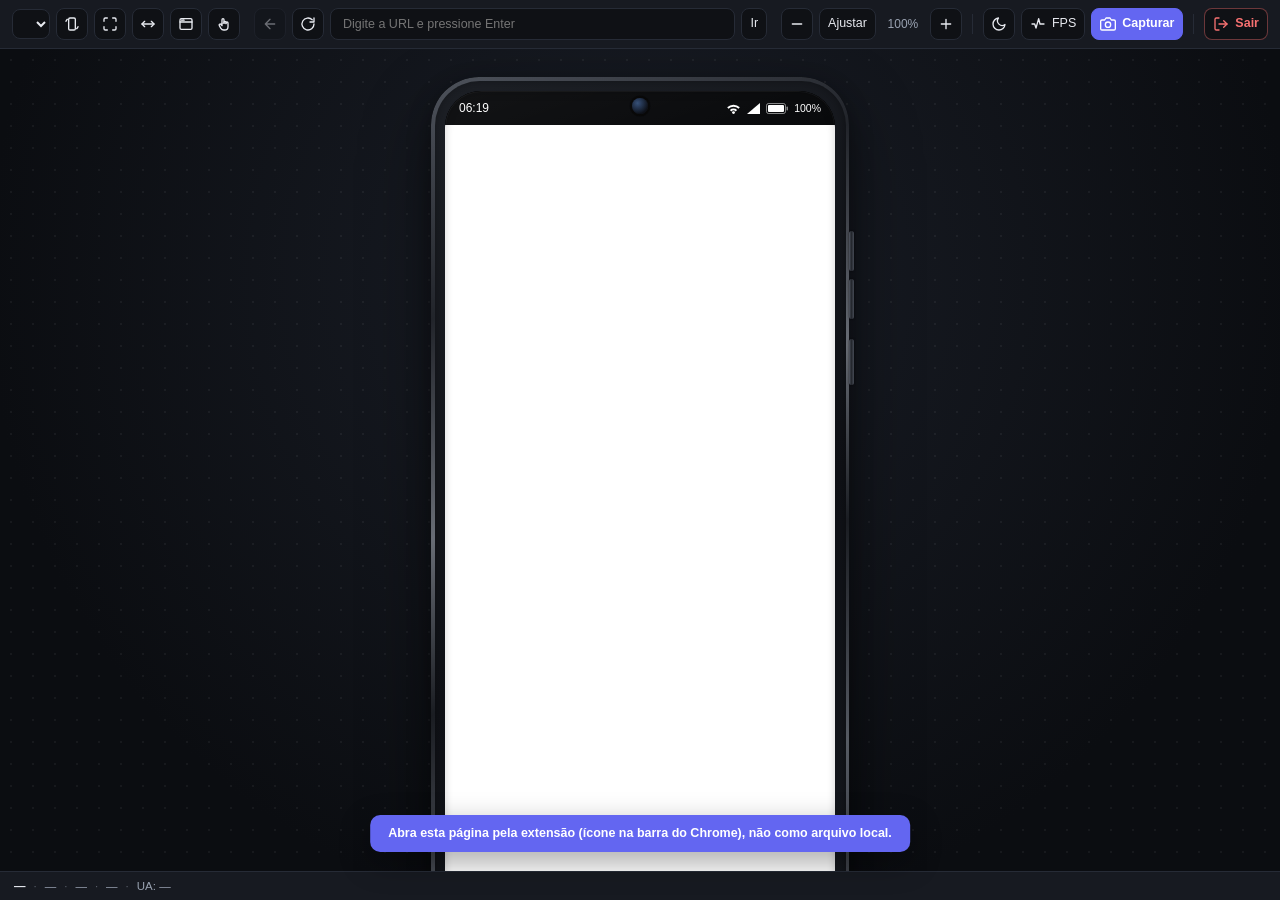
==== commit 489a533a: "feat: toque real no celular/tablet e categoria de notebooks (1.6.0) Sonda de dispositivo (content/de" ====
--- a/preview/preview.html
+++ b/preview/preview.html
@@ -37,6 +37,14 @@
           <path d="M3 9h18"/>
           <circle cx="6" cy="6.5" r="0.5" fill="currentColor"/>
           <circle cx="8.5" cy="6.5" r="0.5" fill="currentColor"/>
+        </svg>
+      </button>
+      <button id="touchBtn" class="icon-btn" aria-pressed="true"
+              title="Toque: o site passa a receber eventos de toque em vez de mouse, arrastar rola a página e o ponteiro vira um dedo (só em celular e tablet)">
+        <svg viewBox="0 0 24 24" fill="none" stroke="currentColor" stroke-width="2" stroke-linecap="round" stroke-linejoin="round">
+          <path d="M9 11V5.5a1.5 1.5 0 0 1 3 0V11"/>
+          <path d="M12 11V9.5a1.5 1.5 0 0 1 3 0V11"/>
+          <path d="M15 11.5v-1a1.5 1.5 0 0 1 3 0V16a5 5 0 0 1-5 5h-1.5a5 5 0 0 1-4.2-2.3L5 14.5a1.5 1.5 0 0 1 2.4-1.8L9 14.5V11"/>
         </svg>
       </button>
     </div>
@@ -181,8 +189,44 @@
               <span class="bb-menu"><i></i><i></i><i></i></span>
             </div>
 
+            <div class="browser-bar bb-desktop" id="bbDesktop">
+              <div class="bd-tabs">
+                <span class="bd-traffic"><i></i><i></i><i></i></span>
+                <span class="bd-tab">
+                  <span class="bd-favicon"></span>
+                  <span class="bd-tab-title" id="bdTab">Nova aba</span>
+                  <span class="bd-close">×</span>
+                </span>
+                <span class="bd-plus">+</span>
+                <span class="bd-winbtns"><i class="wb-min"></i><i class="wb-max"></i><i class="wb-close"></i></span>
+              </div>
+              <div class="bd-omni">
+                <span class="bd-arrows">
+                  <svg viewBox="0 0 24 24" fill="none" stroke="currentColor" stroke-width="2" stroke-linecap="round" stroke-linejoin="round"><path d="M19 12H5M12 19l-7-7 7-7"/></svg>
+                  <svg class="bd-dim" viewBox="0 0 24 24" fill="none" stroke="currentColor" stroke-width="2" stroke-linecap="round" stroke-linejoin="round"><path d="M5 12h14M12 5l7 7-7 7"/></svg>
+                  <svg viewBox="0 0 24 24" fill="none" stroke="currentColor" stroke-width="2" stroke-linecap="round"><path d="M21 12a9 9 0 1 1-2.64-6.36M21 3v6h-6"/></svg>
+                </span>
+                <span class="bd-url">
+                  <svg class="bb-lock" viewBox="0 0 24 24" fill="none" stroke="currentColor" stroke-width="2.2" stroke-linecap="round" stroke-linejoin="round">
+                    <rect x="4" y="11" width="16" height="10" rx="2"/>
+                    <path d="M8 11V7a4 4 0 0 1 8 0v4"/>
+                  </svg>
+                  <span class="bd-host" id="bdHost">—</span>
+                </span>
+                <span class="bd-actions">
+                  <svg viewBox="0 0 24 24" fill="none" stroke="currentColor" stroke-width="2" stroke-linecap="round" stroke-linejoin="round"><path d="M12 3.5l2.6 5.3 5.9.9-4.3 4.1 1 5.8-5.2-2.7-5.2 2.7 1-5.8L3.5 9.7l5.9-.9Z"/></svg>
+                  <span class="bd-dots"><i></i><i></i><i></i></span>
+                </span>
+              </div>
+            </div>
+
             <iframe id="viewport" src="about:blank"
                     allow="autoplay; fullscreen; encrypted-media; picture-in-picture; clipboard-write; local-network-access *"></iframe>
+
+            <div id="fpsMeter" class="hidden" aria-label="Desempenho do site embutido — FPS ao vivo, 1% low (pior caso) e tempo médio de quadro">
+              <span id="fpsValue">··· FPS</span>
+              <span id="fpsDetail"></span>
+            </div>
 
             <div class="browser-bar bb-bottom" id="bbBottom">
               <span class="bb-pill">
@@ -212,6 +256,8 @@
             <span class="home-indicator"></span>
           </div>
 
+          <span class="lid-logo"></span>
+
           <div class="tv-chin">
             <span class="tv-logo">Smart TV</span>
             <span class="tv-led"></span>
@@ -223,6 +269,12 @@
         <div class="tv-stand">
           <span class="tv-neck"></span>
           <span class="tv-base"></span>
+        </div>
+
+        <div class="laptop-deck">
+          <span class="deck-hinge"></span>
+          <span class="deck-body"></span>
+          <span class="deck-lip"></span>
         </div>
 
         <span class="ground"></span>
@@ -242,11 +294,6 @@
     <span id="infoUa" title="">UA: —</span>
   </footer>
 
-  <div id="fpsMeter" class="hidden" aria-label="Desempenho do site embutido — FPS ao vivo, 1% low (pior caso) e tempo médio de quadro">
-    <span id="fpsValue">··· FPS</span>
-    <span id="fpsDetail"></span>
-  </div>
-
   <div id="toast" class="hidden"></div>
 
   <script src="../shared/url.js"></script>
--- a/preview/preview.css
+++ b/preview/preview.css
@@ -608,6 +608,120 @@
   background: #34d399;
   box-shadow: 0 0 7px 1.5px rgba(52, 211, 153, 0.75);
 }
+
+/* ---------------------------------------------------------------- notebook */
+
+[data-kind="laptop"] .device-frame {
+  background: linear-gradient(165deg, #23262c 0%, #101318 60%, #1b1e24 100%);
+  box-shadow:
+    0 34px 70px rgba(0, 0, 0, 0.5),
+    0 10px 24px rgba(0, 0, 0, 0.38);
+}
+[data-kind="laptop"] .device-frame::before {
+  padding: 2px;
+  background: linear-gradient(160deg, #9aa1ac, #3a3e46 45%, #7c828d 80%, #2c3037);
+  opacity: 0.55;
+}
+[data-brand="macbook"] .device-frame {
+  background: linear-gradient(165deg, #d9dbdf 0%, #b8bcc2 55%, #cdd0d5 100%);
+}
+[data-brand="macbook"] .device-frame::before {
+  background: linear-gradient(160deg, #ffffff, #9fa4ab 40%, #f1f2f4 70%, #8d939b);
+  opacity: 0.75;
+}
+/* A tela do notebook é envolvida por um bezel preto, não pelo alumínio da tampa. */
+[data-kind="laptop"] .screen { outline: 6px solid #0a0b0e; }
+
+/* Câmera no bezel superior. */
+[data-kind="laptop"] .front-cam {
+  display: block;
+  position: absolute;
+  top: calc(var(--pad-top, 15px) / 2 - 2px);
+  left: 50%;
+  right: auto;
+  transform: translateX(-50%);
+  width: 5px;
+  height: 5px;
+  border-radius: 50%;
+  background: radial-gradient(circle at 35% 32%, #34507c 0%, #1b2a45 40%, #060a13 75%);
+  box-shadow: 0 0 0 1px rgba(255, 255, 255, 0.12);
+}
+
+.lid-logo { display: none; }
+[data-kind="laptop"] .lid-logo {
+  display: block;
+  position: absolute;
+  left: 50%;
+  bottom: calc(var(--pad-bottom, 26px) / 2 - 6px);
+  transform: translateX(-50%);
+  font-size: 9px;
+  font-weight: 600;
+  letter-spacing: 0.3em;
+  padding-left: 0.3em;
+  text-transform: uppercase;
+  color: #565c66;
+}
+[data-brand="macbook"] .lid-logo { color: #7d828a; }
+[data-brand="macbook"] .lid-logo::after { content: 'MacBook'; }
+[data-brand="laptop"] .lid-logo::after { content: 'Notebook'; }
+
+/* Base vista de frente: dobradiça, corpo em leve perspectiva e o recorte de
+   abertura. É mais larga que a tampa — o respiro no #mockup a mantém dentro da
+   área que a captura de tela recorta. */
+.laptop-deck { display: none; position: relative; }
+#mockup[data-kind="laptop"] { padding: 0 14px; }
+[data-kind="laptop"] .laptop-deck {
+  display: block;
+  width: calc(100% + 28px);
+  height: clamp(22px, calc(var(--vw, 1440px) * 0.023), 42px);
+  margin-top: -1px;
+}
+.deck-hinge {
+  position: absolute;
+  top: 0;
+  left: 50%;
+  transform: translateX(-50%);
+  width: 90%;
+  height: 18%;
+  background: linear-gradient(180deg, #0b0e12, #262a31);
+}
+[data-brand="macbook"] .deck-hinge { background: linear-gradient(180deg, #6f747c, #bcc0c5); }
+
+.deck-body {
+  position: absolute;
+  inset: 14% 0 0 0;
+  background: linear-gradient(180deg, #3a3f47 0%, #23272e 38%, #14171c 100%);
+  clip-path: polygon(1.2% 0, 98.8% 0, 100% 100%, 0 100%);
+  border-radius: 0 0 8px 8px;
+  box-shadow: inset 0 1px 0 rgba(255, 255, 255, 0.12);
+}
+[data-brand="macbook"] .deck-body {
+  background: linear-gradient(180deg, #e2e4e7 0%, #c2c6cb 40%, #9ea3aa 100%);
+  box-shadow: inset 0 1px 0 rgba(255, 255, 255, 0.7);
+}
+
+/* Reentrância central por onde a tampa é aberta. */
+.deck-lip {
+  position: absolute;
+  bottom: 0;
+  left: 50%;
+  transform: translateX(-50%);
+  width: 15%;
+  height: 42%;
+  border-radius: 0 0 40% 40%;
+  background: rgba(0, 0, 0, 0.42);
+}
+[data-brand="macbook"] .deck-lip { background: rgba(0, 0, 0, 0.16); }
+
+/* Recorte, botões físicos e indicador já nascem ocultos; a barra de status do
+   celular é a única que precisa sumir aqui. */
+[data-kind="laptop"] .status-bar { display: none; }
+
+[data-kind="laptop"] .ground { margin-top: 10px; width: 84%; max-width: none; }
+
+#mockup.frameless .laptop-deck,
+#mockup.frameless .lid-logo { display: none !important; }
+[data-kind="laptop"].frameless .screen { outline: 0; }
 
 .tv-stand { display: none; flex-direction: column; align-items: center; }
 [data-kind="tv"] .tv-stand { display: flex; }
@@ -697,10 +811,10 @@
 #infoUa { overflow: hidden; text-overflow: ellipsis; }
 
 #fpsMeter {
-  position: fixed;
-  top: 56px;
-  right: 18px;
-  z-index: 90;
+  position: absolute;
+  top: calc(var(--sb-h, 0px) + 8px);
+  right: 8px;
+  z-index: 10;
   display: flex;
   flex-direction: column;
   align-items: flex-end;
@@ -730,7 +844,9 @@
 #fpsMeter[data-level="good"] #fpsValue { color: #34d399; }
 #fpsMeter[data-level="ok"]   #fpsValue { color: #fbbf24; }
 #fpsMeter[data-level="bad"]  #fpsValue { color: #f87171; }
-body.frameless #fpsMeter { top: 44px; }
+#mockup.frameless #fpsMeter { top: 8px; }
+/* No notebook a barra do navegador é alta: o medidor desce para não cobri-la. */
+[data-browser="desktop"] #fpsMeter { top: calc(var(--bb-h, 0px) + 8px); }
 
 .browser-bar {
   display: none;
@@ -767,6 +883,7 @@
 [data-browser="chrome"] { --bb-h: 52px; }
 [data-browser="safari-top"] { --bb-h: 50px; }
 [data-browser="safari-bottom"] { --bb-h: 92px; }
+[data-browser="desktop"] { --bb-h: 76px; }
 #mockup.no-browser, #mockup.frameless { --bb-h: 0px; }
 
 .bb-top {
@@ -847,6 +964,114 @@
 }
 [data-browser="safari-top"] .bb-top .bb-tabs { border-color: #111318; }
 [data-browser="safari-top"] .bb-top .bb-menu i { background: #111318; }
+
+/* ------------------------------------------- barra do navegador de notebook */
+
+.bb-desktop {
+  flex-direction: column;
+  align-items: stretch;
+  gap: 0;
+  height: 76px;
+  background: #202124;
+  color: #e8eaed;
+}
+[data-browser="desktop"] .bb-desktop { display: flex; }
+
+.bd-tabs {
+  display: flex;
+  align-items: center;
+  gap: 8px;
+  height: 36px;
+  padding: 0 10px;
+}
+.bd-traffic { display: none; gap: 6px; flex: none; padding-right: 4px; }
+.bd-traffic i { width: 11px; height: 11px; border-radius: 50%; background: #4a4d52; }
+[data-brand="macbook"] .bd-traffic { display: flex; }
+[data-brand="macbook"] .bd-traffic i:nth-child(1) { background: #ff5f57; }
+[data-brand="macbook"] .bd-traffic i:nth-child(2) { background: #febc2e; }
+[data-brand="macbook"] .bd-traffic i:nth-child(3) { background: #28c840; }
+
+.bd-tab {
+  display: flex;
+  align-items: center;
+  gap: 8px;
+  min-width: 0;
+  max-width: 240px;
+  height: 30px;
+  padding: 0 10px;
+  border-radius: 8px 8px 0 0;
+  background: #35363a;
+  font-size: 12px;
+}
+.bd-favicon {
+  flex: none;
+  width: 13px;
+  height: 13px;
+  border-radius: 3px;
+  background: linear-gradient(135deg, #6ea8fe, #3b82f6);
+}
+.bd-tab-title {
+  min-width: 0;
+  overflow: hidden;
+  text-overflow: ellipsis;
+  white-space: nowrap;
+}
+.bd-close { flex: none; opacity: 0.6; font-size: 14px; line-height: 1; }
+.bd-plus { flex: none; opacity: 0.75; font-size: 15px; line-height: 1; padding: 0 4px; }
+
+.bd-winbtns { display: flex; gap: 14px; flex: none; margin-left: auto; padding-right: 4px; }
+.bd-winbtns i { width: 10px; height: 10px; opacity: 0.75; }
+.wb-min { border-bottom: 1.4px solid #e8eaed; height: 6px; }
+.wb-max { border: 1.4px solid #e8eaed; }
+.wb-close {
+  background:
+    linear-gradient(45deg, transparent 44%, #e8eaed 44%, #e8eaed 56%, transparent 56%),
+    linear-gradient(-45deg, transparent 44%, #e8eaed 44%, #e8eaed 56%, transparent 56%);
+}
+[data-brand="macbook"] .bd-winbtns { display: none; }
+
+.bd-omni {
+  display: flex;
+  align-items: center;
+  gap: 12px;
+  height: 40px;
+  padding: 0 12px;
+  background: #35363a;
+}
+.bd-arrows { display: flex; align-items: center; gap: 14px; flex: none; }
+.bd-arrows svg { width: 17px; height: 17px; }
+.bd-arrows .bd-dim { opacity: 0.38; }
+
+.bd-url {
+  flex: 1;
+  display: flex;
+  align-items: center;
+  gap: 9px;
+  min-width: 0;
+  height: 26px;
+  padding: 0 12px;
+  border-radius: 999px;
+  background: #202124;
+  font-size: 12px;
+}
+.bd-host {
+  min-width: 0;
+  overflow: hidden;
+  text-overflow: ellipsis;
+  white-space: nowrap;
+  opacity: 0.92;
+}
+.bd-actions { display: flex; align-items: center; gap: 12px; flex: none; }
+.bd-actions svg { width: 16px; height: 16px; opacity: 0.85; }
+.bd-dots { display: inline-flex; flex-direction: column; gap: 2.5px; }
+.bd-dots i { width: 3.5px; height: 3.5px; border-radius: 50%; background: #e8eaed; }
+
+/* Chrome no macOS: barra clara, como o padrão do sistema. */
+[data-brand="macbook"] .bb-desktop { background: #e8e8ed; color: #1d1d1f; }
+[data-brand="macbook"] .bd-tab { background: #fbfbfd; }
+[data-brand="macbook"] .bd-omni { background: #fbfbfd; }
+[data-brand="macbook"] .bd-url { background: #ececf0; }
+[data-brand="macbook"] .bd-dots i { background: #1d1d1f; }
 
 #vkb {
   position: absolute;
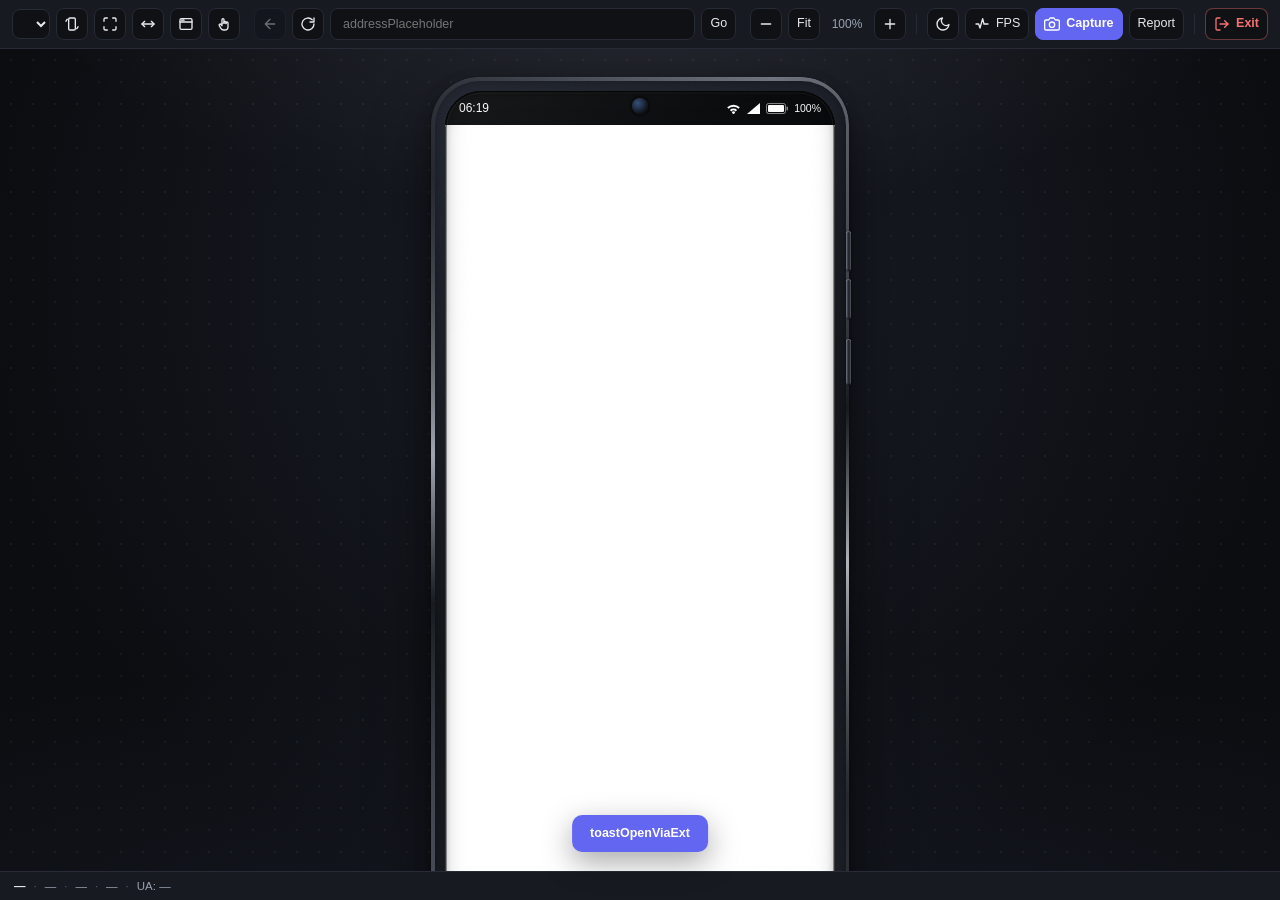
==== commit 398e84f5: "feat: molduras 9-slice, i18n e endurecimento da prévia (1.6.2) Troca o chassi CSS por arte WebP, adi" ====
--- a/preview/preview.html
+++ b/preview/preview.html
@@ -1,29 +1,32 @@
 <!DOCTYPE html>
-<html lang="pt-BR">
+<html lang="en">
 <head>
   <meta charset="UTF-8">
-  <title>Simulador Mobile</title>
+  <title data-i18n="appTitle">Mobile Simulator</title>
   <link rel="stylesheet" href="preview.css">
 </head>
 <body data-theme="dark">
 
   <header id="toolbar">
     <div class="tb-group">
-      <select id="deviceSelect" aria-label="Trocar dispositivo" title="Trocar dispositivo"></select>
-      <button id="rotateBtn" class="icon-btn" title="Girar (retrato/paisagem)">
+      <select id="deviceSelect" data-i18n-aria="deviceSelectAria" data-i18n-title="deviceSelectAria"
+              aria-label="Switch device" title="Switch device"></select>
+      <button id="rotateBtn" class="icon-btn" data-i18n-title="btnRotate" title="Rotate (portrait/landscape)">
         <svg viewBox="0 0 24 24" fill="none" stroke="currentColor" stroke-width="2" stroke-linecap="round" stroke-linejoin="round">
           <rect x="7" y="3" width="10" height="18" rx="2"/>
           <path d="M3 8a9 9 0 0 1 2-3M21 16a9 9 0 0 1-2 3"/>
         </svg>
       </button>
       <button id="framelessBtn" class="icon-btn" aria-pressed="false"
-              title="Tela cheia: oculta a moldura e exibe só a tela, na resolução do dispositivo (mantém a proporção)">
+              data-i18n-title="btnFrameless"
+              title="Fullscreen: hide the frame and show only the screen at device resolution (keeps aspect ratio)">
         <svg viewBox="0 0 24 24" fill="none" stroke="currentColor" stroke-width="2" stroke-linecap="round" stroke-linejoin="round">
           <path d="M8 3H5a2 2 0 0 0-2 2v3M16 3h3a2 2 0 0 1 2 2v3M8 21H5a2 2 0 0 1-2-2v-3M16 21h3a2 2 0 0 0 2-2v-3"/>
         </svg>
       </button>
       <button id="stretchBtn" class="icon-btn" aria-pressed="false"
-              title="Esticar: preenche toda a janela distorcendo a proporção (ativa a tela cheia)">
+              data-i18n-title="btnStretch"
+              title="Stretch: fill the window distorting aspect ratio (enables fullscreen)">
         <svg viewBox="0 0 24 24" fill="none" stroke="currentColor" stroke-width="2" stroke-linecap="round" stroke-linejoin="round">
           <path d="M3 12h18"/>
           <path d="M7 8l-4 4 4 4"/>
@@ -31,7 +34,8 @@
         </svg>
       </button>
       <button id="browserBtn" class="icon-btn" aria-pressed="true"
-              title="Barra do navegador: mostra a interface do Chrome/Safari do celular dentro do mockup">
+              data-i18n-title="btnBrowser"
+              title="Browser bar: show Chrome/Safari chrome inside the mockup">
         <svg viewBox="0 0 24 24" fill="none" stroke="currentColor" stroke-width="2" stroke-linecap="round" stroke-linejoin="round">
           <rect x="3" y="4" width="18" height="16" rx="2"/>
           <path d="M3 9h18"/>
@@ -40,7 +44,8 @@
         </svg>
       </button>
       <button id="touchBtn" class="icon-btn" aria-pressed="true"
-              title="Toque: o site passa a receber eventos de toque em vez de mouse, arrastar rola a página e o ponteiro vira um dedo (só em celular e tablet)">
+              data-i18n-title="btnTouch"
+              title="Touch: the site receives touch events instead of mouse; drag scrolls; pointer becomes a finger (phones and tablets only)">
         <svg viewBox="0 0 24 24" fill="none" stroke="currentColor" stroke-width="2" stroke-linecap="round" stroke-linejoin="round">
           <path d="M9 11V5.5a1.5 1.5 0 0 1 3 0V11"/>
           <path d="M12 11V9.5a1.5 1.5 0 0 1 3 0V11"/>
@@ -50,37 +55,38 @@
     </div>
 
     <div class="tb-group grow">
-      <button id="backBtn" class="icon-btn" title="Voltar" disabled>
+      <button id="backBtn" class="icon-btn" data-i18n-title="btnBack" title="Back" disabled>
         <svg viewBox="0 0 24 24" fill="none" stroke="currentColor" stroke-width="2" stroke-linecap="round" stroke-linejoin="round">
           <path d="M19 12H5M12 19l-7-7 7-7"/>
         </svg>
       </button>
-      <button id="reloadBtn" class="icon-btn" title="Recarregar">
+      <button id="reloadBtn" class="icon-btn" data-i18n-title="btnReload" title="Reload">
         <svg viewBox="0 0 24 24" fill="none" stroke="currentColor" stroke-width="2" stroke-linecap="round" stroke-linejoin="round">
           <path d="M21 12a9 9 0 1 1-2.64-6.36M21 3v6h-6"/>
         </svg>
       </button>
       <input id="addressInput" type="text" spellcheck="false" autocomplete="off"
-             aria-label="Endereço do site (URL)"
-             placeholder="Digite a URL e pressione Enter">
-      <button id="goBtn" class="text-btn" title="Navegar para a URL">Ir</button>
+             data-i18n-aria="addressAria" data-i18n-placeholder="addressPlaceholder"
+             aria-label="Site address (URL)"
+             placeholder="Enter a URL and press Enter">
+      <button id="goBtn" class="text-btn" data-i18n="btnGo" data-i18n-title="btnGoTitle" title="Navigate to URL">Go</button>
     </div>
 
     <div class="tb-group">
-      <button id="zoomOutBtn" class="icon-btn" title="Reduzir zoom">
+      <button id="zoomOutBtn" class="icon-btn" data-i18n-title="btnZoomOut" title="Zoom out">
         <svg viewBox="0 0 24 24" fill="none" stroke="currentColor" stroke-width="2" stroke-linecap="round">
           <path d="M5 12h14"/>
         </svg>
       </button>
-      <button id="zoomFitBtn" class="text-btn" title="Ajustar à janela">Ajustar</button>
-      <span id="zoomLabel" title="Zoom atual">100%</span>
-      <button id="zoomInBtn" class="icon-btn" title="Aumentar zoom">
+      <button id="zoomFitBtn" class="text-btn" data-i18n="btnZoomFitLabel" data-i18n-title="btnZoomFit" title="Fit to window">Fit</button>
+      <span id="zoomLabel" data-i18n-title="zoomLabel" title="Current zoom">100%</span>
+      <button id="zoomInBtn" class="icon-btn" data-i18n-title="btnZoomIn" title="Zoom in">
         <svg viewBox="0 0 24 24" fill="none" stroke="currentColor" stroke-width="2" stroke-linecap="round">
           <path d="M12 5v14M5 12h14"/>
         </svg>
       </button>
       <span class="tb-sep"></span>
-      <button id="themeBtn" class="icon-btn" title="Alternar tema claro/escuro">
+      <button id="themeBtn" class="icon-btn" data-i18n-title="btnTheme" title="Toggle light/dark theme">
         <svg id="iconMoon" viewBox="0 0 24 24" fill="none" stroke="currentColor" stroke-width="2" stroke-linecap="round" stroke-linejoin="round">
           <path d="M21 12.8A9 9 0 1 1 11.2 3a7 7 0 0 0 9.8 9.8Z"/>
         </svg>
@@ -90,27 +96,30 @@
         </svg>
       </button>
       <button id="fpsBtn" class="text-btn" aria-pressed="false"
-              title="Medidor de FPS: mede os quadros por segundo do site embutido.">
+              data-i18n-title="btnFps"
+              title="FPS meter: measure frames per second of the embedded site.">
         <svg viewBox="0 0 24 24" fill="none" stroke="currentColor" stroke-width="2" stroke-linecap="round" stroke-linejoin="round">
           <path d="M3 12h4l2 6 4-14 2 8h6"/>
         </svg>
         FPS
       </button>
-      <button id="shotBtn" class="text-btn primary" title="Capturar imagem do mockup">
+      <button id="shotBtn" class="text-btn primary" data-i18n-title="btnCaptureTitle" title="Capture mockup image">
         <svg viewBox="0 0 24 24" fill="none" stroke="currentColor" stroke-width="2" stroke-linecap="round" stroke-linejoin="round">
           <path d="M23 19a2 2 0 0 1-2 2H3a2 2 0 0 1-2-2V8a2 2 0 0 1 2-2h4l2-3h6l2 3h4a2 2 0 0 1 2 2Z"/>
           <circle cx="12" cy="13" r="4"/>
         </svg>
-        Capturar
-      </button>
+        <span data-i18n="btnCapture">Capture</span>
+      </button>
+      <button id="reportBtn" class="text-btn" data-i18n="btnReport" data-i18n-title="btnReportTitle"
+              title="Copy report (viewport, UA, FPS) for PR/Jira">Report</button>
       <span class="tb-sep"></span>
-      <button id="exitBtn" class="text-btn danger" title="Sair da prévia e voltar ao site normal">
+      <button id="exitBtn" class="text-btn danger" data-i18n-title="btnExitTitle" title="Exit preview and return to the normal site">
         <svg viewBox="0 0 24 24" fill="none" stroke="currentColor" stroke-width="2" stroke-linecap="round" stroke-linejoin="round">
           <path d="M9 21H5a2 2 0 0 1-2-2V5a2 2 0 0 1 2-2h4"/>
           <path d="M16 17l5-5-5-5"/>
           <path d="M21 12H9"/>
         </svg>
-        Sair
+        <span data-i18n="btnExit">Exit</span>
       </button>
     </div>
   </header>
@@ -296,7 +305,19 @@
 
   <div id="toast" class="hidden"></div>
 
+  <div id="reviewPrompt" class="review-prompt hidden" role="dialog" aria-live="polite">
+    <p data-i18n="reviewBody">Did the capture help? A Chrome Web Store review boosts discovery for other developers.</p>
+    <div class="review-actions">
+      <button type="button" class="text-btn" id="reviewLater" data-i18n="reviewLater">Not now</button>
+      <button type="button" class="text-btn" id="reviewNever" data-i18n="reviewNever">Don’t ask again</button>
+      <button type="button" class="text-btn primary" id="reviewGo" data-i18n="reviewGo">Rate ★★★★★</button>
+    </div>
+  </div>
+
   <script src="../shared/url.js"></script>
+  <script src="../shared/frames.js"></script>
+  <script src="../shared/growth.js"></script>
+  <script src="../shared/i18n.js"></script>
   <script src="preview.js"></script>
 </body>
 </html>
--- a/preview/preview.css
+++ b/preview/preview.css
@@ -8,6 +8,7 @@
   --accent: #6366f1;
   --accent-text: #ffffff;
   --dot: rgba(255, 255, 255, 0.05);
+  --floor: rgba(120, 140, 190, 0.09);
 }
 body[data-theme="light"] {
   --bg: #eef0f4;
@@ -19,6 +20,7 @@
   --accent: #4f46e5;
   --accent-text: #ffffff;
   --dot: rgba(0, 0, 0, 0.06);
+  --floor: rgba(90, 110, 150, 0.10);
 }
 
 * { box-sizing: border-box; margin: 0; padding: 0; }
@@ -132,6 +134,8 @@
   color: var(--muted);
 }
 
+/* Palco: luz caindo de cima e um piso insinuado embaixo. Sem essas duas
+   camadas o aparelho flutua num vazio e a moldura perde credibilidade. */
 #stage {
   flex: 1;
   display: flex;
@@ -139,6 +143,8 @@
   padding: 28px;
   background:
     radial-gradient(var(--dot) 1px, transparent 1.5px) 0 0 / 22px 22px,
+    radial-gradient(70% 42% at 50% -8%, rgba(255, 255, 255, 0.07), transparent 68%),
+    radial-gradient(120% 55% at 50% 112%, var(--floor), transparent 72%),
     var(--stage-bg);
 }
 
@@ -152,58 +158,141 @@
   transform-origin: 0 0;
 }
 
+/* Granulado do metal jateado: sem ele o chassi lê como plástico chapado.
+   Vai no próprio background, em cima do gradiente, com intensidade quase
+   imperceptível. */
+:root {
+  --metal-grain:
+    url("data:image/svg+xml,%3Csvg xmlns='http://www.w3.org/2000/svg' width='120' height='120'%3E%3Cfilter id='n'%3E%3CfeTurbulence type='fractalNoise' baseFrequency='0.85' numOctaves='2' stitchTiles='stitch'/%3E%3C/filter%3E%3Crect width='120' height='120' filter='url(%23n)' opacity='0.05'/%3E%3C/svg%3E");
+}
+
 .device-frame {
   position: relative;
-  background: linear-gradient(150deg, #1d2026 0%, #0f1116 55%, #171a20 100%);
+  background:
+    var(--metal-grain) 0 0 / 120px 120px,
+    linear-gradient(150deg, #212530 0%, #0f1116 52%, #1b1f27 100%);
   border-radius: var(--frame-radius, 48px);
   padding: var(--pad-top, 14px) var(--pad-right, 14px) var(--pad-bottom, 14px) var(--pad-left, 14px);
+  /* Contato, meia-distância e ambiente: uma sombra só achata o aparelho. */
   box-shadow:
-    0 28px 70px rgba(0, 0, 0, 0.45),
-    0 8px 22px rgba(0, 0, 0, 0.35),
+    0 1px 2px rgba(0, 0, 0, 0.55),
+    0 7px 16px rgba(0, 0, 0, 0.32),
+    0 30px 64px rgba(0, 0, 0, 0.45),
+    inset 0 1px 0 rgba(255, 255, 255, 0.07),
     inset 0 0 14px rgba(0, 0, 0, 0.6);
 }
 
+/* Moldura vinda de imagem: a arte (gerada por tools/make_frames.py) entra como
+   border-image de 9 fatias num anel ::after que cobre só a área do bezel — o
+   padding continua valendo, então botões, recortes, câmera e home button em
+   CSS seguem nas posições de sempre, agora por cima do metal fotorrealista.
+   O 9-slice preserva os cantos e estica só as faixas do meio. */
+#mockup[data-frame-image="on"] .device-frame {
+  background: #05070b;
+  /* O raio da silhueta da arte é o --frame-radius, então a sombra em caixa
+     acompanha os cantos transparentes sem custo — um drop-shadow filtraria o
+     iframe inteiro a cada frame de rolagem (toque lento). */
+  border-radius: var(--frame-radius, 48px);
+  box-shadow:
+    0 1px 2px rgba(0, 0, 0, 0.55),
+    0 7px 16px rgba(0, 0, 0, 0.32),
+    0 30px 64px rgba(0, 0, 0, 0.45);
+}
+#mockup[data-frame-image="on"] .device-frame::after {
+  content: '';
+  position: absolute;
+  inset: 0;
+  z-index: 10;
+  border-style: solid;
+  border-width: var(--frame-bw, var(--pad-top) var(--pad-right) var(--pad-bottom) var(--pad-left));
+  border-image: var(--frame-img) var(--frame-slice) stretch;
+  pointer-events: none;
+}
+/* O bisel cônico em CSS sai de cena — o da arte é melhor — e o queixo da TV
+   passa a vir embutido na imagem (logo + LED). Os demais detalhes continuam,
+   mas precisam subir uma camada para ficar acima do anel da moldura. */
+#mockup[data-frame-image="on"] .device-frame::before { display: none; }
+#mockup[data-frame-image="on"] .tv-chin { display: none; }
+#mockup[data-frame-image="on"] .hw-btn,
+#mockup[data-frame-image="on"] .earpiece,
+#mockup[data-frame-image="on"] .front-cam,
+#mockup[data-frame-image="on"] .home-btn,
+#mockup[data-frame-image="on"] .lid-logo {
+  z-index: 11;
+}
+
+/* Cantos contínuos, como os dos aparelhos de verdade — o arco elíptico do
+   border-radius é o detalhe que mais denuncia um mockup.
+   Só no chassi: a tela precisa continuar com border-radius comum, porque é ele
+   que o Chrome usa para recortar o iframe do site. */
+@supports (corner-shape: squircle) {
+  [data-kind="phone"] .device-frame,
+  [data-kind="tablet"] .device-frame {
+    corner-shape: var(--frame-corner, squircle);
+  }
+}
+
+/* Bisel: o gradiente cônico devolve os dois pontos de luz que uma borda
+   usinada faz ao girar. */
 .device-frame::before {
   content: '';
   position: absolute;
   inset: 0;
   border-radius: inherit;
+  corner-shape: inherit;
   padding: 3.5px;
-  background: linear-gradient(155deg,
-    #6c727d 0%, #2b2e35 22%, #989ea9 42%,
-    #23262c 58%, #7d838e 78%, #32353c 100%);
+  background: conic-gradient(from 218deg,
+    #4d535e 0%, #1a1d23 9%, #c3cad5 20%, #292c33 31%,
+    #848a95 44%, #1a1d23 56%, #d6dce6 67%, #292c33 79%,
+    #656b76 90%, #4d535e 100%);
   -webkit-mask: linear-gradient(#000 0 0) content-box, linear-gradient(#000 0 0);
   -webkit-mask-composite: xor;
   mask: linear-gradient(#000 0 0) content-box, linear-gradient(#000 0 0);
   mask-composite: exclude;
   pointer-events: none;
-  opacity: 0.65;
-}
-
+  opacity: 0.8;
+}
+
+[data-brand="iphone"] .device-frame,
+[data-brand="ipad"] .device-frame {
+  background:
+    var(--metal-grain) 0 0 / 120px 120px,
+    linear-gradient(150deg, #2f333c 0%, #14161b 52%, #262a33 100%);
+}
 [data-brand="iphone"] .device-frame::before,
 [data-brand="ipad"] .device-frame::before {
-  background: linear-gradient(155deg,
-    #c8ccd3 0%, #4a4e56 18%, #eef0f3 38%,
-    #3a3d44 55%, #d4d8de 75%, #565b63 92%, #aab0b8 100%);
-  opacity: 0.8;
+  background: conic-gradient(from 212deg,
+    #8f95a0 0%, #35383f 8%, #f2f4f7 20%, #494d55 30%,
+    #c9ced6 42%, #3a3d44 54%, #ffffff 66%, #4a4e56 78%,
+    #b6bcc5 88%, #8f95a0 100%);
+  opacity: 0.85;
 }
 
 [data-kind="tv"] .device-frame {
-  background: linear-gradient(180deg, #16181d 0%, #0a0c10 100%);
+  background:
+    var(--metal-grain) 0 0 / 120px 120px,
+    linear-gradient(180deg, #1b1e24 0%, #0a0c10 100%);
   box-shadow:
-    0 40px 90px rgba(0, 0, 0, 0.55),
-    0 10px 26px rgba(0, 0, 0, 0.4);
-}
+    0 2px 3px rgba(0, 0, 0, 0.6),
+    0 14px 30px rgba(0, 0, 0, 0.4),
+    0 46px 92px rgba(0, 0, 0, 0.5),
+    inset 0 1px 0 rgba(255, 255, 255, 0.06);
+}
+/* Painel de TV: a borda de baixo pega a luz do ambiente, a de cima fica na
+   sombra — o inverso de um aparelho de mão. */
 [data-kind="tv"] .device-frame::before {
   padding: 2px;
-  background: linear-gradient(180deg, #3a3f48, #16181d 60%, #2a2e36);
-  opacity: 0.7;
+  background: linear-gradient(180deg, #5a616d 0%, #1b1e24 42%, #0f1218 68%, #454c58 100%);
+  opacity: 0.9;
 }
 
 .screen {
   position: relative;
   width: var(--vw, 390px);
   background: #000;
+  /* É este arredondamento que recorta o site dentro da tela. Ele precisa ser
+     border-radius comum: com corner-shape o Chrome deixa de aplicar o recorte
+     ao iframe, e o site vira um retângulo colado sobre o aparelho. */
   border-radius: var(--screen-radius, 36px);
   overflow: hidden;
 }
@@ -216,16 +305,31 @@
   background: #fff;
 }
 
+/* Vidro: reflexo principal na diagonal, um segundo mais fraco vindo do lado
+   oposto e a borda escurecida. A área central fica intocada — quem testa cor
+   precisa ver a cor real do site. */
 .screen-glare {
   position: absolute;
   inset: 0;
   z-index: 8;
   pointer-events: none;
   border-radius: inherit;
-  background: linear-gradient(160deg, rgba(255, 255, 255, 0.055) 0%, rgba(255, 255, 255, 0) 24%);
+  corner-shape: inherit;
+  background:
+    linear-gradient(162deg,
+      rgba(255, 255, 255, 0.085) 0%,
+      rgba(255, 255, 255, 0.03) 11%,
+      rgba(255, 255, 255, 0) 27%),
+    linear-gradient(342deg,
+      rgba(255, 255, 255, 0.045) 0%,
+      rgba(255, 255, 255, 0) 15%);
+  /* A tela é uma peça encaixada, não um adesivo: aro preto do vidro, filete de
+     luz onde o metal encosta nele e a sombra do chassi caindo por dentro. */
   box-shadow:
-    inset 0 0 0 1px rgba(255, 255, 255, 0.045),
-    inset 0 2px 8px rgba(0, 0, 0, 0.18);
+    inset 0 0 0 1.5px rgba(0, 0, 0, 0.72),
+    inset 0 0 0 2.5px rgba(255, 255, 255, 0.055),
+    inset 0 2px 7px rgba(0, 0, 0, 0.3),
+    inset 0 0 22px rgba(0, 0, 0, 0.2);
 }
 
 .status-bar {
@@ -446,27 +550,51 @@
 .hw-btn {
   display: none;
   position: absolute;
-  background: linear-gradient(90deg, #565b66, #22252b 45%, #454a54);
+  --hw-jut: -1.5px;
+  /* Quina iluminada em cima, corpo em sombra e reflexo de volta na base: é o
+     que dá volume a uma peça de 4px. */
+  background: linear-gradient(90deg, #767c88 0%, #2d313a 38%, #1b1e24 62%, #565b66 100%);
   border-radius: 3px;
-  box-shadow: 0 0 2px rgba(0, 0, 0, 0.7);
-}
-
-[data-buttons="right"] .btn-volup   { display: block; right: -4.5px; top: 17%; width: 4.5px; height: 40px; }
-[data-buttons="right"] .btn-voldown { display: block; right: -4.5px; top: calc(17% + 48px); width: 4.5px; height: 40px; }
-[data-buttons="right"] .btn-power   { display: block; right: -4.5px; top: calc(17% + 108px); width: 4.5px; height: 46px; }
-
-[data-buttons="pixel"] .btn-power   { display: block; right: -4.5px; top: 16%; width: 4.5px; height: 46px; }
-[data-buttons="pixel"] .btn-volup   { display: block; right: -4.5px; top: calc(16% + 58px); width: 4.5px; height: 38px; }
-[data-buttons="pixel"] .btn-voldown { display: block; right: -4.5px; top: calc(16% + 104px); width: 4.5px; height: 38px; }
-
-[data-buttons="iphone"] .btn-power   { display: block; right: -4.5px; top: 25%; width: 4.5px; height: 74px; }
-[data-buttons="iphone"] .btn-mute    { display: block; left: -4.5px; top: calc(25% - 42px); width: 4.5px; height: 24px; }
-[data-buttons="iphone"] .btn-volup   { display: block; left: -4.5px; top: 25%; width: 4.5px; height: 36px; }
-[data-buttons="iphone"] .btn-voldown { display: block; left: -4.5px; top: calc(25% + 46px); width: 4.5px; height: 36px; }
+  box-shadow:
+    0 0 2px rgba(0, 0, 0, 0.7),
+    inset 0 1px 0 rgba(255, 255, 255, 0.25),
+    inset 0 -1px 0 rgba(0, 0, 0, 0.45);
+}
+
+/* Aço e titânio dos aparelhos Apple refletem bem mais que o alumínio fosco. */
+[data-brand="iphone"] .hw-btn,
+[data-brand="ipad"] .hw-btn {
+  background-image: linear-gradient(90deg, #cfd4db 0%, #71767f 38%, #43474e 62%, #a7adb6 100%);
+}
+
+/* Botões deitados (topo do iPad/Surface e qualquer aparelho em paisagem)
+   precisam da luz vindo da mesma direção. */
+[data-buttons="top"] .hw-btn,
+[data-buttons="ipad"] .btn-power,
+[data-orientation="landscape"][data-kind="phone"] .hw-btn {
+  background-image: linear-gradient(180deg, #767c88 0%, #2d313a 38%, #1b1e24 62%, #565b66 100%);
+}
+[data-orientation="landscape"][data-brand="iphone"] .hw-btn,
+[data-buttons="ipad"] .btn-power {
+  background-image: linear-gradient(180deg, #cfd4db 0%, #71767f 38%, #43474e 62%, #a7adb6 100%);
+}
+
+[data-buttons="right"] .btn-volup   { display: block; right: var(--hw-jut); top: 17%; width: 4.5px; height: 40px; }
+[data-buttons="right"] .btn-voldown { display: block; right: var(--hw-jut); top: calc(17% + 48px); width: 4.5px; height: 40px; }
+[data-buttons="right"] .btn-power   { display: block; right: var(--hw-jut); top: calc(17% + 108px); width: 4.5px; height: 46px; }
+
+[data-buttons="pixel"] .btn-power   { display: block; right: var(--hw-jut); top: 16%; width: 4.5px; height: 46px; }
+[data-buttons="pixel"] .btn-volup   { display: block; right: var(--hw-jut); top: calc(16% + 58px); width: 4.5px; height: 38px; }
+[data-buttons="pixel"] .btn-voldown { display: block; right: var(--hw-jut); top: calc(16% + 104px); width: 4.5px; height: 38px; }
+
+[data-buttons="iphone"] .btn-power   { display: block; right: var(--hw-jut); top: 25%; width: 4.5px; height: 74px; }
+[data-buttons="iphone"] .btn-mute    { display: block; left: var(--hw-jut); top: calc(25% - 42px); width: 4.5px; height: 24px; }
+[data-buttons="iphone"] .btn-volup   { display: block; left: var(--hw-jut); top: 25%; width: 4.5px; height: 36px; }
+[data-buttons="iphone"] .btn-voldown { display: block; left: var(--hw-jut); top: calc(25% + 46px); width: 4.5px; height: 36px; }
 
 [data-brand="oneplus"] .btn-mute {
   display: block;
-  right: -4.5px;
+  right: var(--hw-jut);
   left: auto;
   top: 8%;
   width: 4.5px;
@@ -474,29 +602,29 @@
   background: linear-gradient(90deg, #3b414c, #1d2026);
 }
 
-[data-buttons="ipad"] .btn-power   { display: block; top: -4.5px; right: 10%; width: 46px; height: 4.5px; }
-[data-buttons="ipad"] .btn-volup   { display: block; right: -4.5px; top: 3%; width: 4.5px; height: 32px; }
-[data-buttons="ipad"] .btn-voldown { display: block; right: -4.5px; top: calc(3% + 40px); width: 4.5px; height: 32px; }
-
-[data-buttons="top"] .btn-power { display: block; top: -4.5px; left: 7%; width: 42px; height: 4.5px; }
-[data-buttons="top"] .btn-volup { display: block; top: -4.5px; left: calc(7% + 54px); width: 64px; height: 4.5px; }
+[data-buttons="ipad"] .btn-power   { display: block; top: var(--hw-jut); right: 10%; width: 46px; height: 4.5px; }
+[data-buttons="ipad"] .btn-volup   { display: block; right: var(--hw-jut); top: 3%; width: 4.5px; height: 32px; }
+[data-buttons="ipad"] .btn-voldown { display: block; right: var(--hw-jut); top: calc(3% + 40px); width: 4.5px; height: 32px; }
+
+[data-buttons="top"] .btn-power { display: block; top: var(--hw-jut); left: 7%; width: 42px; height: 4.5px; }
+[data-buttons="top"] .btn-volup { display: block; top: var(--hw-jut); left: calc(7% + 54px); width: 64px; height: 4.5px; }
 
 [data-orientation="landscape"][data-kind="phone"] .hw-btn { right: auto; bottom: auto; }
 
-[data-orientation="landscape"][data-buttons="right"] .btn-volup   { top: -4.5px; left: 17%; width: 40px; height: 4.5px; }
-[data-orientation="landscape"][data-buttons="right"] .btn-voldown { top: -4.5px; left: calc(17% + 48px); width: 40px; height: 4.5px; }
-[data-orientation="landscape"][data-buttons="right"] .btn-power   { top: -4.5px; left: calc(17% + 108px); width: 46px; height: 4.5px; }
-
-[data-orientation="landscape"][data-buttons="pixel"] .btn-power   { top: -4.5px; left: 16%; width: 46px; height: 4.5px; }
-[data-orientation="landscape"][data-buttons="pixel"] .btn-volup   { top: -4.5px; left: calc(16% + 58px); width: 38px; height: 4.5px; }
-[data-orientation="landscape"][data-buttons="pixel"] .btn-voldown { top: -4.5px; left: calc(16% + 104px); width: 38px; height: 4.5px; }
-
-[data-orientation="landscape"][data-buttons="iphone"] .btn-power   { top: -4.5px; left: auto; right: 25%; width: 74px; height: 4.5px; }
-[data-orientation="landscape"][data-buttons="iphone"] .btn-mute    { top: auto; bottom: -4.5px; left: calc(25% - 42px); width: 24px; height: 4.5px; }
-[data-orientation="landscape"][data-buttons="iphone"] .btn-volup   { top: auto; bottom: -4.5px; left: 25%; width: 36px; height: 4.5px; }
-[data-orientation="landscape"][data-buttons="iphone"] .btn-voldown { top: auto; bottom: -4.5px; left: calc(25% + 46px); width: 36px; height: 4.5px; }
-
-[data-orientation="landscape"][data-brand="oneplus"] .btn-mute { top: -4.5px; bottom: auto; left: 8%; width: 26px; height: 4.5px; }
+[data-orientation="landscape"][data-buttons="right"] .btn-volup   { top: var(--hw-jut); left: 17%; width: 40px; height: 4.5px; }
+[data-orientation="landscape"][data-buttons="right"] .btn-voldown { top: var(--hw-jut); left: calc(17% + 48px); width: 40px; height: 4.5px; }
+[data-orientation="landscape"][data-buttons="right"] .btn-power   { top: var(--hw-jut); left: calc(17% + 108px); width: 46px; height: 4.5px; }
+
+[data-orientation="landscape"][data-buttons="pixel"] .btn-power   { top: var(--hw-jut); left: 16%; width: 46px; height: 4.5px; }
+[data-orientation="landscape"][data-buttons="pixel"] .btn-volup   { top: var(--hw-jut); left: calc(16% + 58px); width: 38px; height: 4.5px; }
+[data-orientation="landscape"][data-buttons="pixel"] .btn-voldown { top: var(--hw-jut); left: calc(16% + 104px); width: 38px; height: 4.5px; }
+
+[data-orientation="landscape"][data-buttons="iphone"] .btn-power   { top: var(--hw-jut); left: auto; right: 25%; width: 74px; height: 4.5px; }
+[data-orientation="landscape"][data-buttons="iphone"] .btn-mute    { top: auto; bottom: var(--hw-jut); left: calc(25% - 42px); width: 24px; height: 4.5px; }
+[data-orientation="landscape"][data-buttons="iphone"] .btn-volup   { top: auto; bottom: var(--hw-jut); left: 25%; width: 36px; height: 4.5px; }
+[data-orientation="landscape"][data-buttons="iphone"] .btn-voldown { top: auto; bottom: var(--hw-jut); left: calc(25% + 46px); width: 36px; height: 4.5px; }
+
+[data-orientation="landscape"][data-brand="oneplus"] .btn-mute { top: var(--hw-jut); bottom: auto; left: 8%; width: 26px; height: 4.5px; }
 
 .earpiece, .front-cam, .home-btn { display: none; }
 
@@ -612,18 +740,30 @@
 /* ---------------------------------------------------------------- notebook */
 
 [data-kind="laptop"] .device-frame {
-  background: linear-gradient(165deg, #23262c 0%, #101318 60%, #1b1e24 100%);
+  background:
+    var(--metal-grain) 0 0 / 120px 120px,
+    linear-gradient(165deg, #262a31 0%, #101318 58%, #1d2027 100%);
   box-shadow:
-    0 34px 70px rgba(0, 0, 0, 0.5),
-    0 10px 24px rgba(0, 0, 0, 0.38);
+    0 2px 3px rgba(0, 0, 0, 0.5),
+    0 12px 26px rgba(0, 0, 0, 0.34),
+    0 40px 78px rgba(0, 0, 0, 0.46),
+    inset 0 1px 0 rgba(255, 255, 255, 0.08);
 }
 [data-kind="laptop"] .device-frame::before {
   padding: 2px;
-  background: linear-gradient(160deg, #9aa1ac, #3a3e46 45%, #7c828d 80%, #2c3037);
-  opacity: 0.55;
-}
+  background: linear-gradient(160deg, #b4bbc6 0%, #3a3e46 42%, #8d94a0 78%, #2c3037 100%);
+  opacity: 0.7;
+}
+/* Alumínio claro do MacBook: a luz vem de cima e some na base da tampa. */
 [data-brand="macbook"] .device-frame {
-  background: linear-gradient(165deg, #d9dbdf 0%, #b8bcc2 55%, #cdd0d5 100%);
+  background:
+    var(--metal-grain) 0 0 / 120px 120px,
+    linear-gradient(165deg, #e4e6e9 0%, #c4c8ce 42%, #aeb2b9 72%, #d2d5da 100%);
+  box-shadow:
+    0 2px 3px rgba(0, 0, 0, 0.35),
+    0 12px 26px rgba(0, 0, 0, 0.26),
+    0 40px 78px rgba(0, 0, 0, 0.38),
+    inset 0 1px 0 rgba(255, 255, 255, 0.85);
 }
 [data-brand="macbook"] .device-frame::before {
   background: linear-gradient(160deg, #ffffff, #9fa4ab 40%, #f1f2f4 70%, #8d939b);
@@ -729,19 +869,20 @@
 .tv-neck {
   width: 110px;
   height: 30px;
-  background: linear-gradient(180deg, #15171c, #0a0c10);
+  background: linear-gradient(100deg, #2c313b 0%, #14171c 38%, #0a0c10 62%, #23272f 100%);
   clip-path: polygon(20% 0, 80% 0, 96% 100%, 4% 100%);
 }
 .tv-base {
   width: 44%;
   min-width: 260px;
   max-width: 460px;
-  height: 13px;
+  height: 14px;
   border-radius: 999px;
-  background: linear-gradient(180deg, #2b303a, #11141a);
+  background: linear-gradient(180deg, #3a404c 0%, #1d212a 45%, #0e1116 100%);
   box-shadow:
-    inset 0 1px 1px rgba(255, 255, 255, 0.12),
-    0 8px 20px rgba(0, 0, 0, 0.5);
+    inset 0 1px 1px rgba(255, 255, 255, 0.18),
+    0 2px 3px rgba(0, 0, 0, 0.55),
+    0 10px 24px rgba(0, 0, 0, 0.5);
 }
 
 #mockup.frameless .device-frame {
@@ -750,7 +891,8 @@
   background: none;
   box-shadow: none;
 }
-#mockup.frameless .device-frame::before { display: none; }
+#mockup.frameless .device-frame::before,
+#mockup.frameless .device-frame::after { display: none; }
 #mockup.frameless .screen { border-radius: 0; }
 #mockup.frameless .status-bar,
 #mockup.frameless .browser-bar,
@@ -782,13 +924,17 @@
 body.frameless #zoomLabel { min-width: 38px; font-size: 11px; }
 body.frameless #infoBar { padding: 3px 10px; font-size: 10.5px; }
 
+/* Sombra projetada em duas camadas: um núcleo curto e denso onde o aparelho
+   toca o piso e uma penumbra larga em volta. */
 .ground {
   width: 74%;
   max-width: 560px;
-  height: 24px;
-  margin-top: 20px;
+  height: 26px;
+  margin-top: 16px;
   border-radius: 50%;
-  background: radial-gradient(ellipse 50% 50% at 50% 50%, rgba(0, 0, 0, 0.55), rgba(0, 0, 0, 0) 70%);
+  background:
+    radial-gradient(ellipse 26% 38% at 50% 46%, rgba(0, 0, 0, 0.62), rgba(0, 0, 0, 0) 74%),
+    radial-gradient(ellipse 50% 52% at 50% 50%, rgba(0, 0, 0, 0.4), rgba(0, 0, 0, 0) 72%);
 }
 [data-kind="tv"] .ground { margin-top: 8px; width: 64%; max-width: none; }
 body[data-theme="light"] .ground { opacity: 0.5; }
@@ -1214,3 +1360,27 @@
   from { opacity: 0; transform: translate(-50%, 8px); }
   to { opacity: 1; transform: translate(-50%, 0); }
 }
+
+.review-prompt {
+  position: fixed;
+  bottom: 52px;
+  left: 50%;
+  transform: translateX(-50%);
+  z-index: 110;
+  width: min(440px, calc(100vw - 24px));
+  padding: 14px 16px;
+  border-radius: 12px;
+  background: var(--panel, #1c1f27);
+  color: var(--text, #e8eaf0);
+  border: 1px solid var(--border, #2c3340);
+  box-shadow: 0 14px 40px rgba(0, 0, 0, 0.4);
+  font-size: 12.5px;
+  line-height: 1.45;
+}
+.review-prompt p { margin: 0 0 10px; }
+.review-actions {
+  display: flex;
+  flex-wrap: wrap;
+  gap: 6px;
+  justify-content: flex-end;
+}
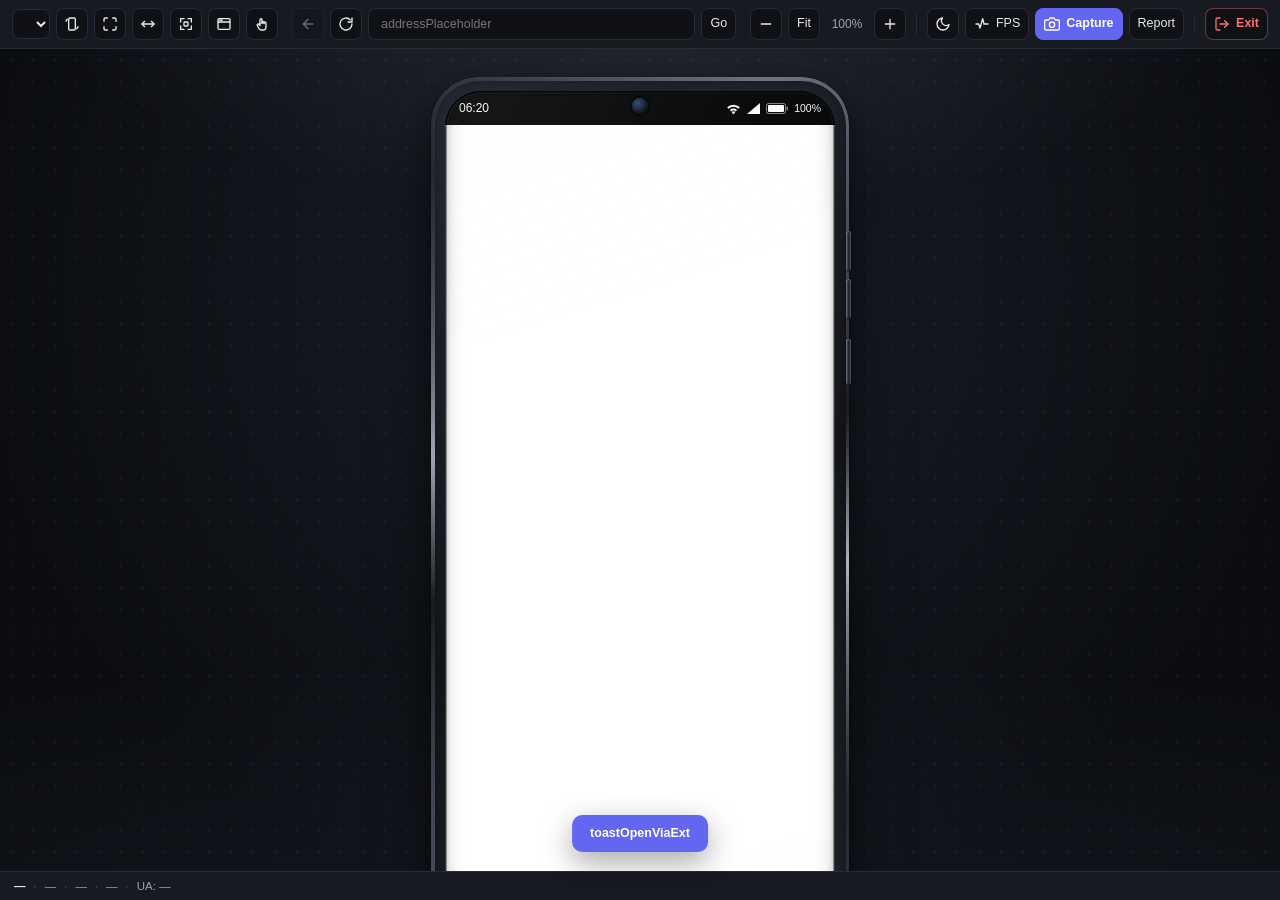
==== commit dc301174: "feat: botao ajustar ao conteudo para sites sem layout de tela estreita e versao 1.55" ====
--- a/preview/preview.html
+++ b/preview/preview.html
@@ -31,6 +31,14 @@
           <path d="M3 12h18"/>
           <path d="M7 8l-4 4 4 4"/>
           <path d="M17 8l4 4-4 4"/>
+        </svg>
+      </button>
+      <button id="fitBtn" class="icon-btn" aria-pressed="false"
+              data-i18n-title="btnFit"
+              title="Fit content: lay the site out at desktop width and scale it down to the device screen (phones and tablets only)">
+        <svg viewBox="0 0 24 24" fill="none" stroke="currentColor" stroke-width="2" stroke-linecap="round" stroke-linejoin="round">
+          <path d="M4 9V4h5M20 9V4h-5M4 15v5h5M20 15v5h-5"/>
+          <rect x="9" y="9" width="6" height="6" rx="1"/>
         </svg>
       </button>
       <button id="browserBtn" class="icon-btn" aria-pressed="true"
--- a/preview/preview.css
+++ b/preview/preview.css
@@ -303,6 +303,14 @@
   height: calc(var(--vh, 844px) - var(--bb-h, 0px));
   border: 0;
   background: #fff;
+}
+
+#mockup.fit-content #viewport {
+  width: calc(var(--vw, 390px) * var(--fit-inv, 1));
+  height: calc((var(--vh, 844px) - var(--bb-h, 0px)) * var(--fit-inv, 1));
+  margin-bottom: calc((var(--vh, 844px) - var(--bb-h, 0px)) * (1 - var(--fit-inv, 1)));
+  transform: scale(var(--fit-scale, 1));
+  transform-origin: 0 0;
 }
 
 /* Vidro: reflexo principal na diagonal, um segundo mais fraco vindo do lado
